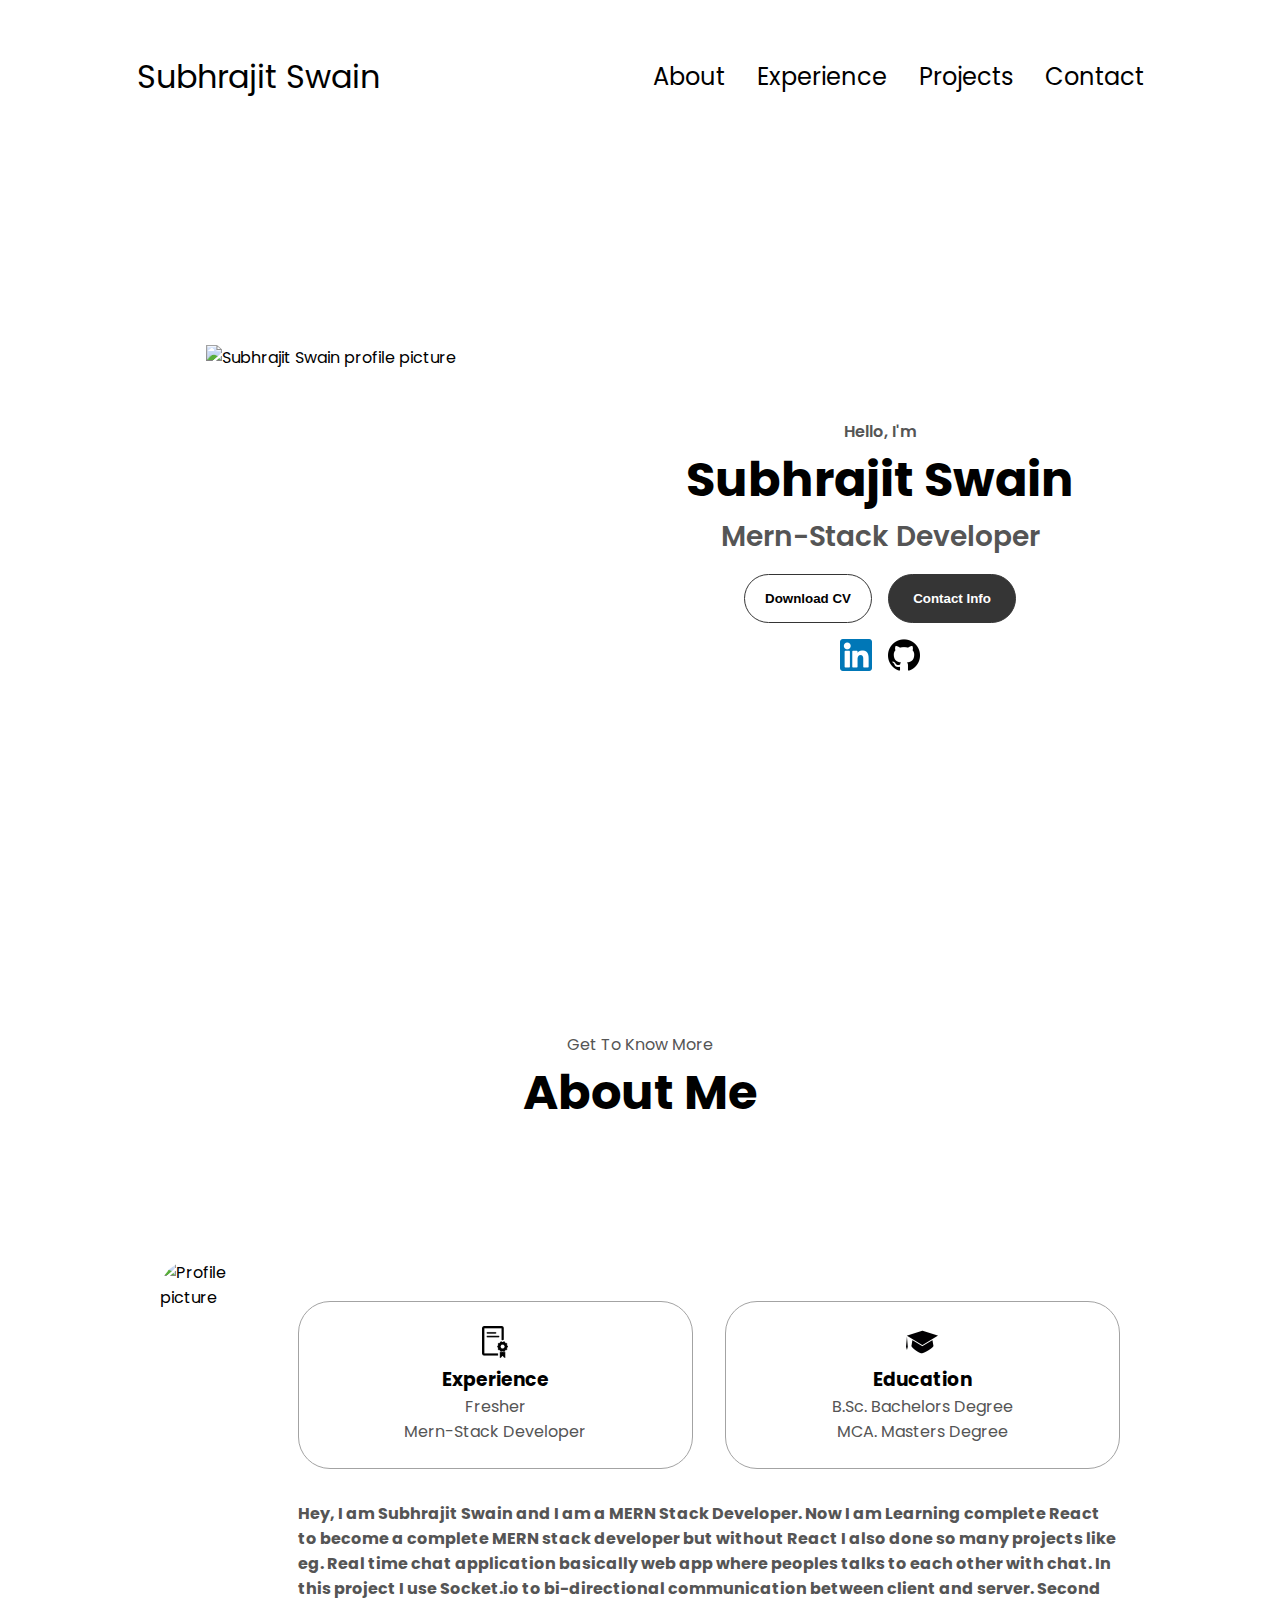
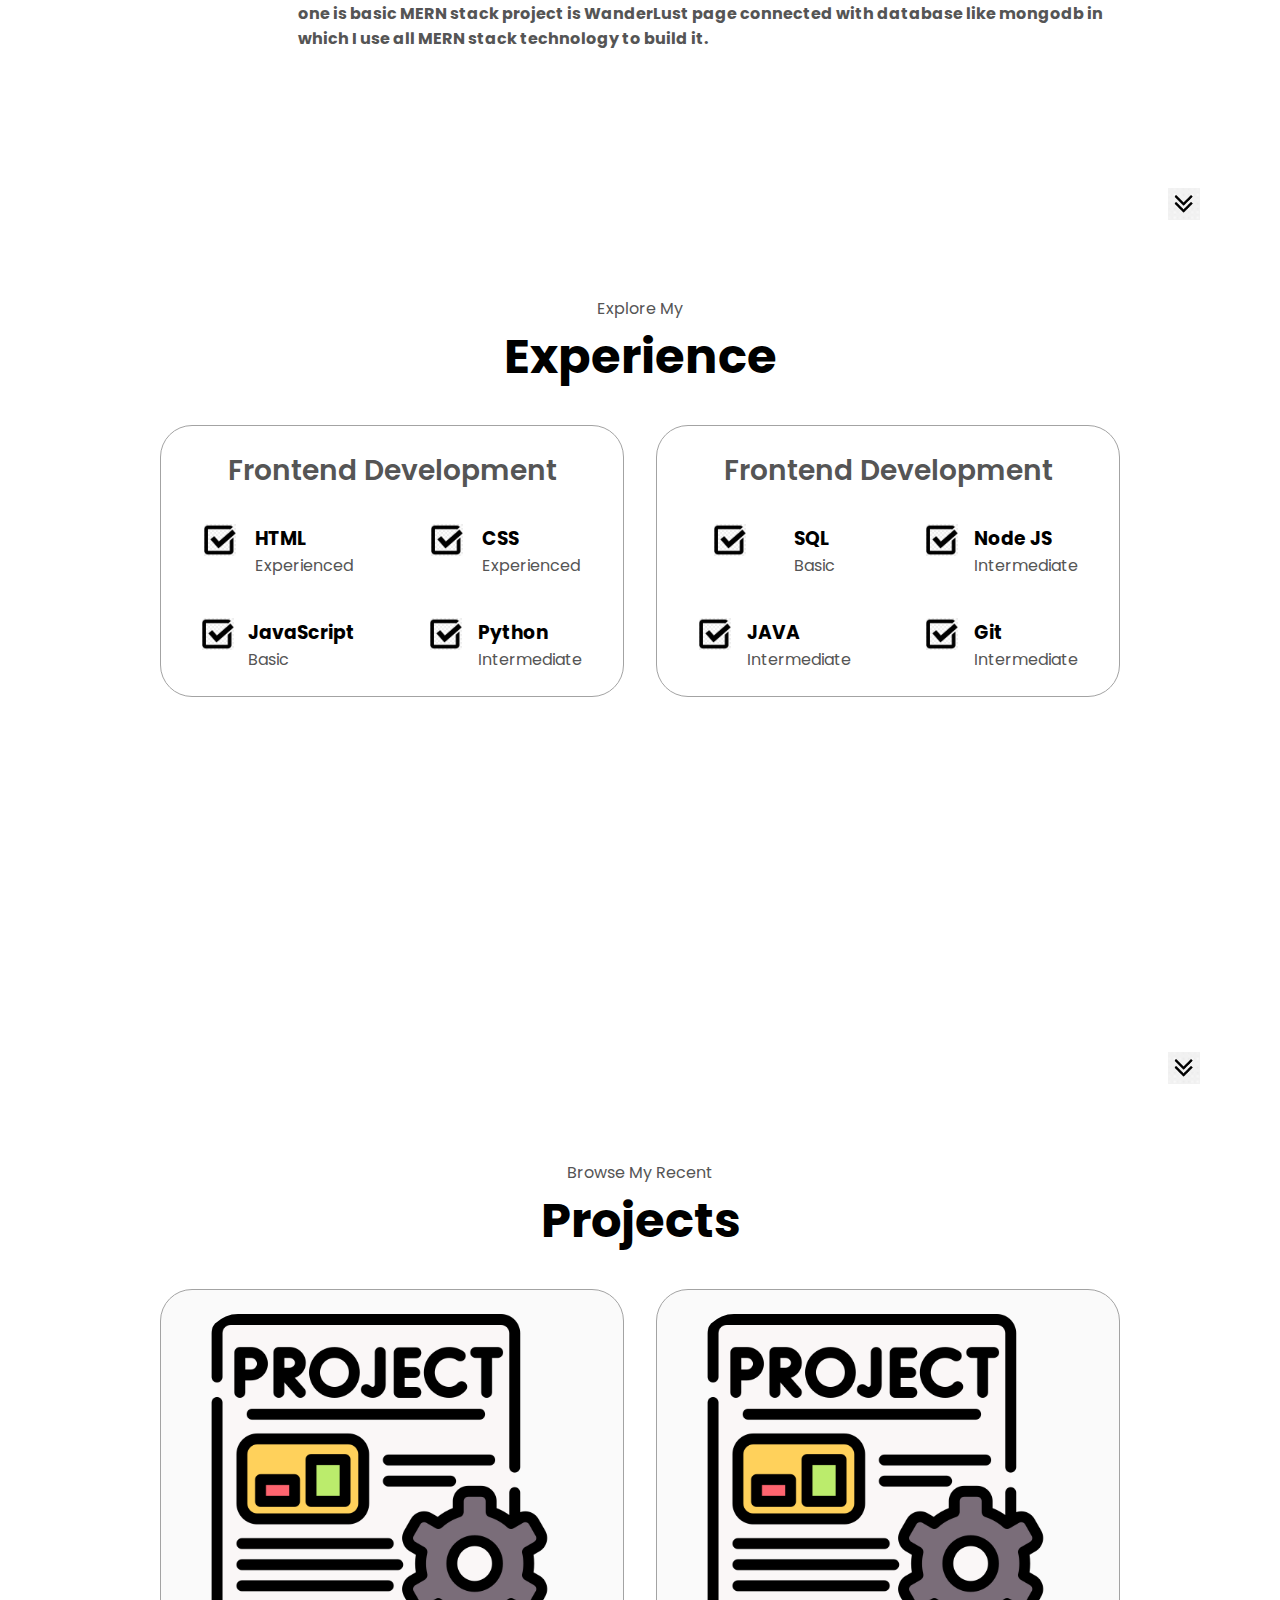
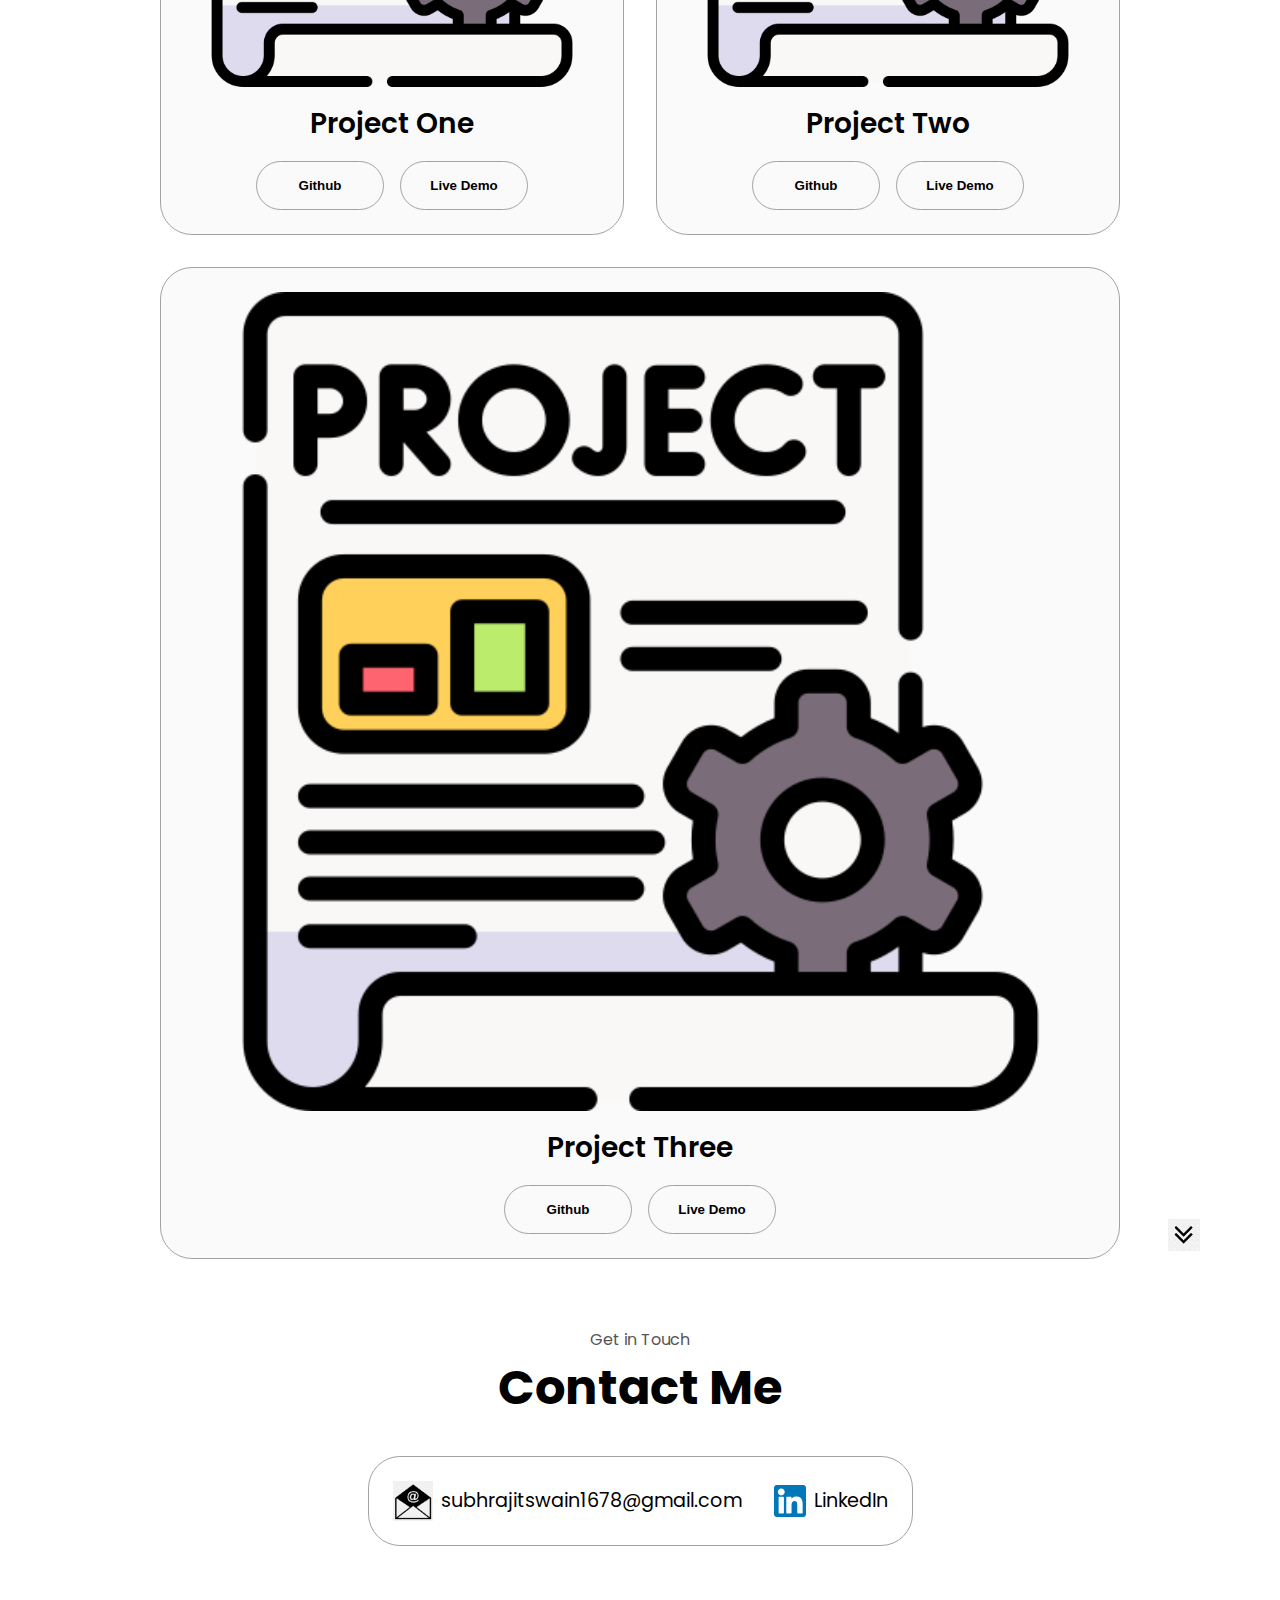
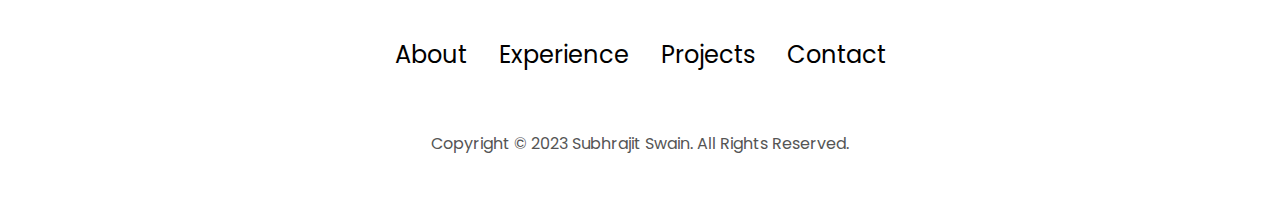
==== portfolio.html @ af64b674 "Add All Files" ====
<!DOCTYPE html>
<html lang="en">
  <head>
    <meta charset="UTF-8" />
    <meta http-equiv="X-UA-Compatible" content="IE=edge" />
    <meta name="viewport" content="width=device-width, initial-scale=1.0" />
    <title>My Portfolio</title>
    <link rel="stylesheet" href="portfolio.css" />
    <link rel="stylesheet" href="portfolio1.css" />
  </head>
  <body>
    <nav id="desktop-nav">
      <div class="logo">Subhrajit Swain</div>
      <div>
        <ul class="nav-links">
          <li><a href="#about">About</a></li>
          <li><a href="#experience">Experience</a></li>
          <li><a href="#projects">Projects</a></li>
          <li><a href="#contact">Contact</a></li>
        </ul>
      </div>
    </nav>
    <nav id="hamburger-nav">
      <div class="logo">Subhrajit Swain</div>
      <div class="hamburger-menu">
        <div class="hamburger-icon" onclick="toggleMenu()">
          <span></span>
          <span></span>
          <span></span>
        </div>
        <div class="menu-links">
          <li><a href="#about" onclick="toggleMenu()">About</a></li>
          <li><a href="#experience" onclick="toggleMenu()">Experience</a></li>
          <li><a href="#projects" onclick="toggleMenu()">Projects</a></li>
          <li><a href="#contact" onclick="toggleMenu()">Contact</a></li>
        </div>
      </div>
    </nav>
    <section id="profile">
      <div class="section__pic-container">
        <img src="assets/DSC_2797.JPG" alt="Subhrajit Swain profile picture" />
      </div>
      <div class="section__text">
        <p class="section__text__p1">Hello, I'm</p>
        <h1 class="title">Subhrajit Swain</h1>
        <p class="section__text__p2">Mern-Stack Developer</p>
        <div class="btn-container">
          <button
            class="btn btn-color-2"
            onclick="window.open('assets/SUBHRAJIT SWAIN RESUME.pdf')"
          >
            Download CV
          </button>
          <button class="btn btn-color-1" onclick="location.href='#contact'">
            Contact Info
          </button>
        </div>
        <div id="socials-container">
          <img
            src="assets/linkedin.png"
            alt="My LinkedIn profile"
            class="icon"
            onclick="location.href='https://www.linkedin.com/in/subhrajit-swain-798963218/'"
          />
          <img
            src="assets/github.png"
            alt="My Github profile"
            class="icon"
            onclick="location.href='https://github.com/Subhrajit-14'"
          />
        </div>
      </div>
    </section>
    <section id="about">
      <p class="section__text__p1">Get To Know More</p>
      <h1 class="title">About Me</h1>
      <div class="section-container">
        <div class="section__pic-container">
          <img
            src="assets/DSC_2840.JPG"
            alt="Profile picture"
            class="about-pic"
          />
        </div>
        <div class="about-details-container">
          <div class="about-containers">
            <div class="details-container">
              <img
                src="assets/experience.png"
                alt="Experience icon"
                class="icon"
              />
              <h3>Experience</h3>
              <p>Fresher <br />Mern-Stack Developer</p>
            </div>
            <div class="details-container">
              <img
                src="assets/education.png"
                alt="Education icon"
                class="icon"
              />
              <h3>Education</h3>
              <p>B.Sc. Bachelors Degree<br />MCA. Masters Degree</p>
            </div>
          </div>
          <div class="text-container">
            <p><b>
              Hey, I am Subhrajit Swain and I am a MERN Stack Developer. Now I am Learning complete React to become a complete
              MERN stack developer but without React I also done so many projects like eg. Real time chat application basically web app where peoples talks to each other with chat.
              In this project I use Socket.io to bi-directional communication between client and server.
              Second one is basic MERN stack project is WanderLust page connected with database like mongodb in which I use all MERN stack technology to build it.
            </b></p>
          </div>
        </div>
      </div>
      <img
        src="assets/arrow.png"
        alt="Arrow icon"
        class="icon arrow"
        onclick="location.href='#experience'"
      />
    </section>
    <section id="experience">
      <p class="section__text__p1">Explore My</p>
      <h1 class="title">Experience</h1>
      <div class="experience-details-container">
        <div class="about-containers">
          <div class="details-container">
            <h2 class="experience-sub-title">Frontend Development</h2>
            <div class="article-container">
              <article>
                <img
                  src="assets/checkmark.png"
                  alt="Experience icon"
                  class="icon"
                />
                <div>
                  <h3>HTML</h3>
                  <p>Experienced</p>
                </div>
              </article>
              <article>
                <img
                  src="assets/checkmark.png"
                  alt="Experience icon"
                  class="icon"
                />
                <div>
                  <h3>CSS</h3>
                  <p>Experienced</p>
                </div>
              </article>
              
              <article>
                <img
                  src="assets/checkmark.png"
                  alt="Experience icon"
                  class="icon"
                />
                <div>
                  <h3>JavaScript</h3>
                  <p>Basic</p>
                </div>
              </article>
              
              <article>
                <img
                  src="assets/checkmark.png"
                  alt="Experience icon"
                  class="icon"
                />
                <div>
                  <h3>Python</h3>
                  <p>Intermediate</p>
                </div>
              </article>
            </div>
          </div>
          <div class="details-container">
            <h2 class="experience-sub-title">Frontend Development</h2>
            <div class="article-container">
              <article>
                <img
                  src="assets/checkmark.png"
                  alt="Experience icon"
                  class="icon"
                />
                <div>
                  <h3>SQL</h3>
                  <p>Basic</p>
                </div>
              </article>
              <article>
                <img
                  src="assets/checkmark.png"
                  alt="Experience icon"
                  class="icon"
                />
                <div>
                  <h3>Node JS</h3>
                  <p>Intermediate</p>
                </div>
              </article>
              <article>
                <img
                  src="assets/checkmark.png"
                  alt="Experience icon"
                  class="icon"
                />
                <div>
                  <h3>JAVA</h3>
                  <p>Intermediate</p>
                </div>
              </article>
              <article>
                <img
                  src="assets/checkmark.png"
                  alt="Experience icon"
                  class="icon"
                />
                <div>
                  <h3>Git</h3>
                  <p>Intermediate</p>
                </div>
              </article>
            </div>
          </div>
        </div>
      </div>
      <img
        src="assets/arrow.png"
        alt="Arrow icon"
        class="icon arrow"
        onclick="location.href='#projects'"
      />
    </section>
    <section id="projects">
      <p class="section__text__p1">Browse My Recent</p>
      <h1 class="title">Projects</h1>
      <div class="experience-details-container">
        <div class="about-containers">
          <div class="details-container color-container">
            <div class="article-container">
              <img
                src="assets/project-1.png"
                alt="Project 1"
                class="project-img"
              />
            </div>
            <h2 class="experience-sub-title project-title">Project One</h2>
            <div class="btn-container">
              <button
                class="btn btn-color-2 project-btn"
                onclick="location.href='https://github.com/Subhrajit-14/Password_Generator'"
              >
                Github
              </button>
              <button
                class="btn btn-color-2 project-btn"
                onclick="location.href='https://github.com/Subhrajit-14/Password_Generator'"
              >
                Live Demo
              </button>
            </div>
          </div>
          <div class="details-container color-container">
            <div class="article-container">
              <img
                src="assets/project-1.png"
                alt="Project 2"
                class="project-img"
              />
            </div>
            <h2 class="experience-sub-title project-title">Project Two</h2>
            <div class="btn-container">
              <button
                class="btn btn-color-2 project-btn"
                onclick="location.href='https://github.com/Subhrajit-14/Simon_Says'"
              >
                Github
              </button>
              <button
                class="btn btn-color-2 project-btn"
                onclick="location.href='https://github.com/Subhrajit-14/Simon_Says'"
              >
                Live Demo
              </button>
            </div>
          </div>
          <div class="details-container color-container">
            <div class="article-container">
              <img
                src="assets/project-1.png"
                alt="Project 3"
                class="project-img"
              />
            </div>
            <h2 class="experience-sub-title project-title">Project Three</h2>
            <div class="btn-container">
              <button
                class="btn btn-color-2 project-btn"
                onclick="location.href='https://github.com/Subhrajit-14/Weather_App'"
              >
                Github
              </button>
              <button
                class="btn btn-color-2 project-btn"
                onclick="location.href='https://github.com/Subhrajit-14/Weather_App'"
              >
                Live Demo
              </button>
            </div>
          </div>
        </div>
      </div>
      <img
        src="assets/arrow.png"
        alt="Arrow icon"
        class="icon arrow"
        onclick="location.href='#contact'"
      />
    </section>
    <section id="contact">
      <p class="section__text__p1">Get in Touch</p>
      <h1 class="title">Contact Me</h1>
      <div class="contact-info-upper-container">
        <div class="contact-info-container">
          <img
            src="assets/email.png"
            alt="Email icon"
            class="icon contact-icon email-icon"
          />
          <p><a href="mailto:examplemail@gmail.com">subhrajitswain1678@gmail.com</a></p>
        </div>
        <div class="contact-info-container">
          <img
            src="assets/linkedin.png"
            alt="LinkedIn icon"
            class="icon contact-icon"
          />
          <p><a href="https://www.linkedin.com/in/subhrajit-swain-798963218/">LinkedIn</a></p>
        </div>
      </div>
    </section>
    <footer>
      <nav>
        <div class="nav-links-container">
          <ul class="nav-links">
            <li><a href="#about">About</a></li>
            <li><a href="#experience">Experience</a></li>
            <li><a href="#projects">Projects</a></li>
            <li><a href="#contact">Contact</a></li>
          </ul>
        </div>
      </nav>
      <p>Copyright &#169; 2023 Subhrajit Swain. All Rights Reserved.</p>
    </footer>
    <script src="portfolio.js"></script>
  </body>
</html>
---- portfolio.css ----
/* GENERAL */

@import url("https://fonts.googleapis.com/css2?family=Poppins:wght@300;400;500;600&display=swap");

* {
  margin: 0;
  padding: 0;
}

body {
  font-family: "Poppins", sans-serif;
}

html {
  scroll-behavior: smooth;
}

p {
  color: rgb(85, 85, 85);
}

/* TRANSITION */

a,
.btn {
  transition: all 300ms ease;
}

/* DESKTOP NAV */

nav,
.nav-links {
  display: flex;
}

nav {
  justify-content: space-around;
  align-items: center;
  height: 17vh;
}

.nav-links {
  gap: 2rem;
  list-style: none;
  font-size: 1.5rem;
}

a {
  color: black;
  text-decoration: none;
  text-decoration-color: white;
}

a:hover {
  color: grey;
  text-decoration: underline;
  text-underline-offset: 1rem;
  text-decoration-color: rgb(181, 181, 181);
}

.logo {
  font-size: 2rem;
}

.logo:hover {
  cursor: default;
}

/* HAMBURGER MENU */

#hamburger-nav {
  display: none;
}

.hamburger-menu {
  position: relative;
  display: inline-block;
}

.hamburger-icon {
  display: flex;
  flex-direction: column;
  justify-content: space-between;
  height: 24px;
  width: 30px;
  cursor: pointer;
}

.hamburger-icon span {
  width: 100%;
  height: 2px;
  background-color: black;
  transition: all 0.3 ease-in-out;
}

.menu-links {
  position: absolute;
  top: 100%;
  right: 0;
  background-color: white;
  width: fit-content;
  max-height: 0;
  overflow: hidden;
  transition: all 0.3 ease-in-out;
}

.menu-links a {
  display: block;
  padding: 10px;
  text-align: center;
  font-size: 1.5rem;
  color: black;
  text-decoration: none;
  transition: all 0.3 ease-in-out;
}

.menu-links li {
  list-style: none;
}

.menu-links.open {
  max-height: 300px;
}

.hamburger-icon.open span:first-child {
  transform: rotate(45deg) translate(10px, 5px);
}

.hamburger-icon.open span:nth-child(2) {
  opacity: 0;
}

.hamburger-icon.open span:last-child {
  transform: rotate(-45deg) translate(10px, -5px);
}

.hamburger-icon span:first-child {
  transform: none;
}

.hamburger-icon span:first-child {
  opacity: 1;
}

.hamburger-icon span:first-child {
  transform: none;
}

/* SECTIONS */

section {
  padding-top: 4vh;
  height: 96vh;
  margin: 0 10rem;
  box-sizing: border-box;
  min-height: fit-content;
}

.section-container {
  display: flex;
}

/* PROFILE SECTION */

#profile {
  display: flex;
  justify-content: center;
  gap: 5rem;
  height: 80vh;
}

.section__pic-container {
  display: flex;
  height: 100px;
  width: 100px;
  margin: auto 0;
}

.section__text {
  align-self: center;
  text-align: center;
}

.section__text p {
  font-weight: 600;
}

.section__text__p1 {
  text-align: center;
}

.section__text__p2 {
  font-size: 1.75rem;
  margin-bottom: 1rem;
}

.title {
  font-size: 3rem;
  text-align: center;
}

#socials-container {
  display: flex;
  justify-content: center;
  margin-top: 1rem;
  gap: 1rem;
}

/* ICONS */

.icon {
  cursor: pointer;
  height: 2rem;
}

/* BUTTONS */

.btn-container {
  display: flex;
  justify-content: center;
  gap: 1rem;
}

.btn {
  font-weight: 600;
  transition: all 300ms ease;
  padding: 1rem;
  width: 8rem;
  border-radius: 2rem;
}

.btn-color-1,
.btn-color-2 {
  border: rgb(53, 53, 53) 0.1rem solid;
}

.btn-color-1:hover,
.btn-color-2:hover {
  cursor: pointer;
}

.btn-color-1,
.btn-color-2:hover {
  background: rgb(53, 53, 53);
  color: white;
}

.btn-color-1:hover {
  background: rgb(0, 0, 0);
}

.btn-color-2 {
  background: none;
}

.btn-color-2:hover {
  border: rgb(255, 255, 255) 0.1rem solid;
}

.btn-container {
  gap: 1rem;
}

/* ABOUT SECTION */

#about {
  position: relative;
}

.about-containers {
  gap: 2rem;
  margin-bottom: 2rem;
  margin-top: 2rem;
}

.about-details-container {
  justify-content: center;
  flex-direction: column;
}

.about-containers,
.about-details-container {
  display: flex;
}

.about-pic {
  border-radius: 2rem;
}

.arrow {
  position: absolute;
  right: -5rem;
  bottom: 2.5rem;
}

.details-container {
  padding: 1.5rem;
  flex: 1;
  background: white;
  border-radius: 2rem;
  border: rgb(53, 53, 53) 0.1rem solid;
  border-color: rgb(163, 163, 163);
  text-align: center;
}

.section-container {
  gap: 4rem;
  height: 80%;
}

.section__pic-container {
  height: 400px;
  width: 400px;
  margin: auto 0;
}

/* EXPERIENCE SECTION */

#experience {
  position: relative;
}

.experience-sub-title {
  color: rgb(85, 85, 85);
  font-weight: 600;
  font-size: 1.75rem;
  margin-bottom: 2rem;
}

.experience-details-container {
  display: flex;
  justify-content: center;
  flex-direction: column;
}

.article-container {
  display: flex;
  text-align: initial;
  flex-wrap: wrap;
  flex-direction: row;
  gap: 2.5rem;
  justify-content: space-around;
}

article {
  display: flex;
  width: 10rem;
  justify-content: space-around;
  gap: 0.5rem;
}

article .icon {
  cursor: default;
}

/* PROJECTS SECTION */

#projects {
  position: relative;
}

.color-container {
  border-color: rgb(163, 163, 163);
  background: rgb(250, 250, 250);
}

.project-img {
  border-radius: 2rem;
  width: 90%;
  height: 90%;
}

.project-title {
  margin: 1rem;
  color: black;
}

.project-btn {
  color: black;
  border-color: rgb(163, 163, 163);
}

/* CONTACT */

#contact {
  display: flex;
  justify-content: center;
  flex-direction: column;
  height: 70vh;
}

.contact-info-upper-container {
  display: flex;
  justify-content: center;
  border-radius: 2rem;
  border: rgb(53, 53, 53) 0.1rem solid;
  border-color: rgb(163, 163, 163);
  background: (250, 250, 250);
  margin: 2rem auto;
  padding: 0.5rem;
}

.contact-info-container {
  display: flex;
  align-items: center;
  justify-content: center;
  gap: 0.5rem;
  margin: 1rem;
}

.contact-info-container p {
  font-size: larger;
}

.contact-icon {
  cursor: default;
}

.email-icon {
  height: 2.5rem;
}

/* FOOTER SECTION */

footer {
  height: 26vh;
  margin: 0 1rem;
}

footer p {
  text-align: center;
}
---- portfolio1.css ----
@media screen and (max-width: 1400px) {
    #profile {
      height: 83vh;
      margin-bottom: 6rem;
    }
    .about-containers {
      flex-wrap: wrap;
    }
    #contact,
    #projects {
      height: fit-content;
    }
  }
  
  @media screen and (max-width: 1200px) {
    #desktop-nav {
      display: none;
    }
    #hamburger-nav {
      display: flex;
    }
    #experience,
    .experience-details-container {
      margin-top: 2rem;
    }
    #profile,
    .section-container {
      display: block;
    }
    .arrow {
      display: none;
    }
    section,
    .section-container {
      height: fit-content;
    }
    section {
      margin: 0 5%;
    }
    .section__pic-container {
      width: 200px;
      height: 100px;
      margin: 0 auto 1rem;
      padding-left: 10%;
    }
    .about-containers {
      margin-top: 0;
    }
  }
  
  @media screen and (max-width: 600px) {
    #contact,
    footer {
      height: 40vh;
    }
    #profile {
      height: 83vh;
      margin-bottom: 0;
    }
    article {
      font-size: 1rem;
    }
    footer nav {
      height: fit-content;
      margin-bottom: 2rem;
    }
    .about-containers,
    .contact-info-upper-container,
    .btn-container {
      flex-wrap: wrap;
    }
    .contact-info-container {
      margin: 0;
    }
    .contact-info-container p,
    .nav-links li a {
      font-size: 1rem;
    }
    .experience-sub-title {
      font-size: 1.25rem;
    }
    .logo {
      font-size: 1.5rem;
    }
    .nav-links {
      flex-direction: column;
      gap: 0.5rem;
      text-align: center;
    }
    .section__pic-container {
      width: auto;
      height: 46vw;
      justify-content: center;
    }
    .section__text__p2 {
      font-size: 1.25rem;
    }
    .title {
      font-size: 2rem;
    }
    .text-container {
      text-align: justify;
    }
  }
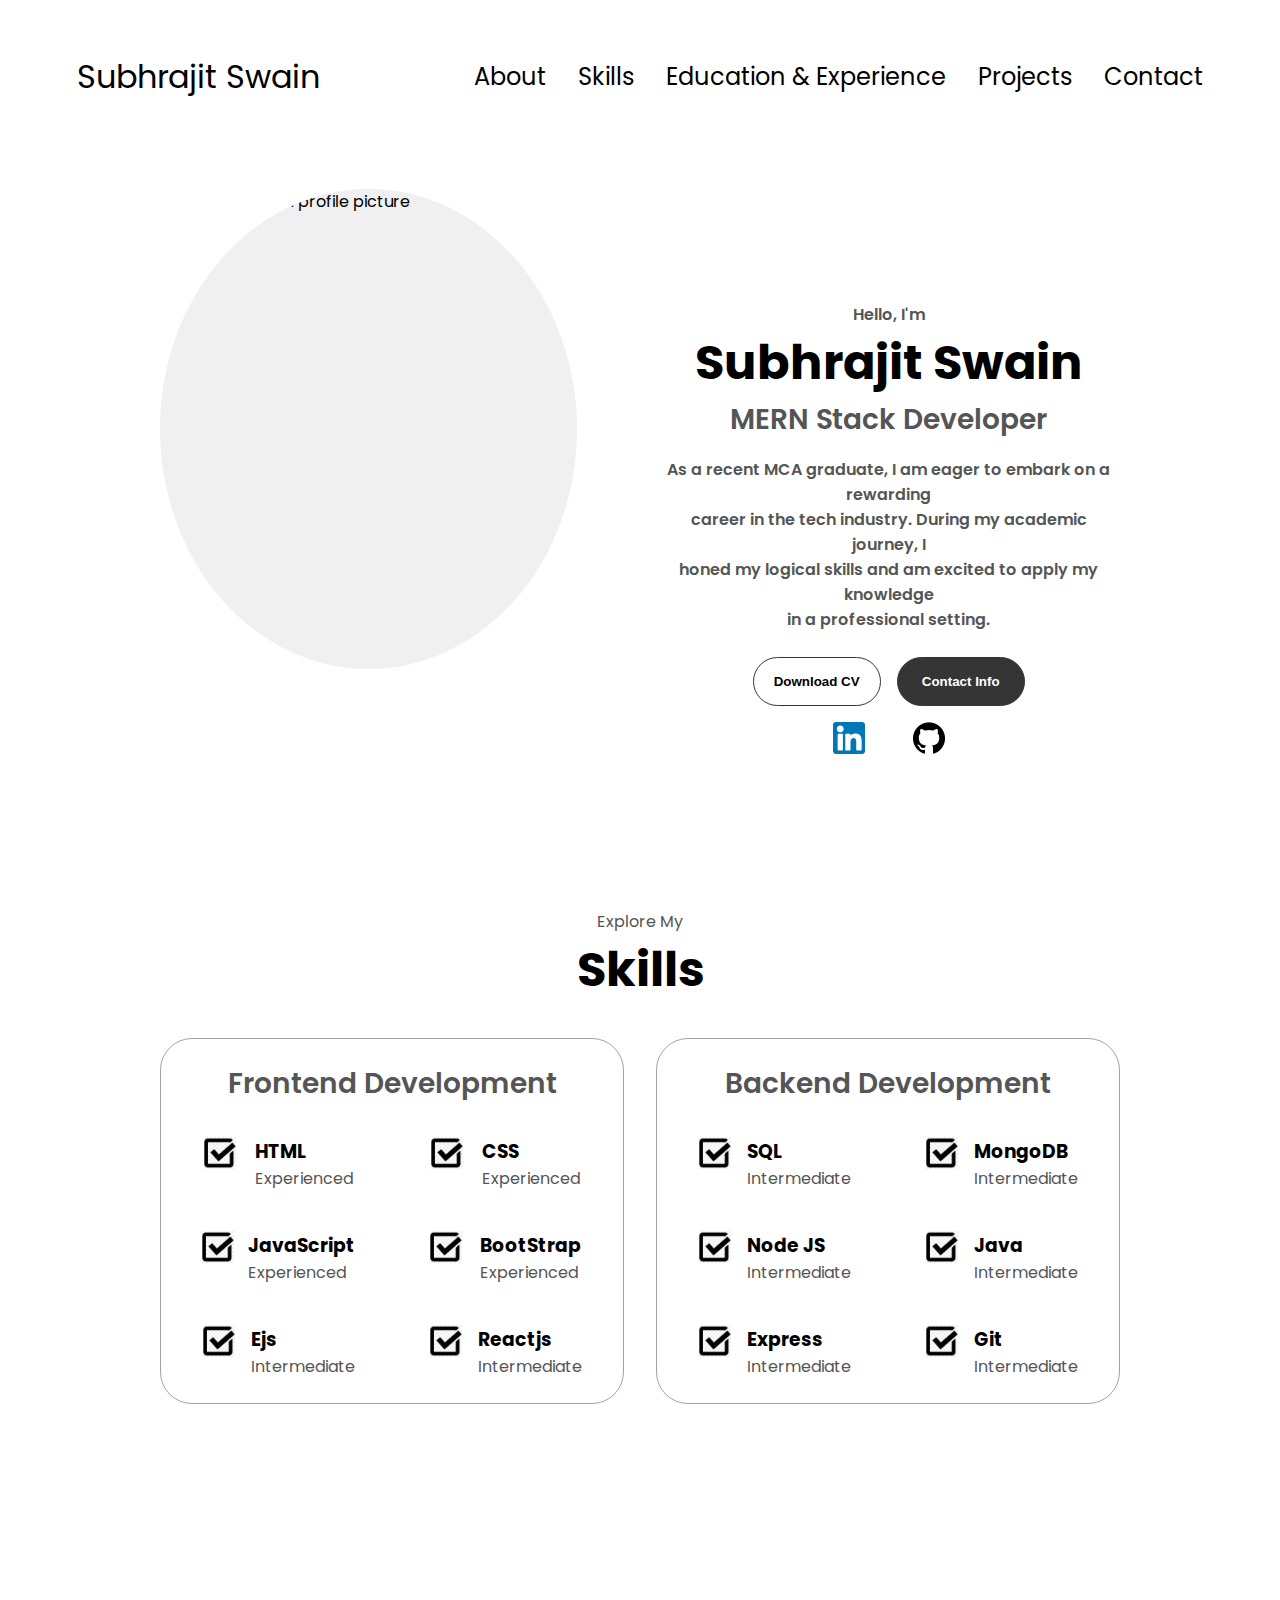
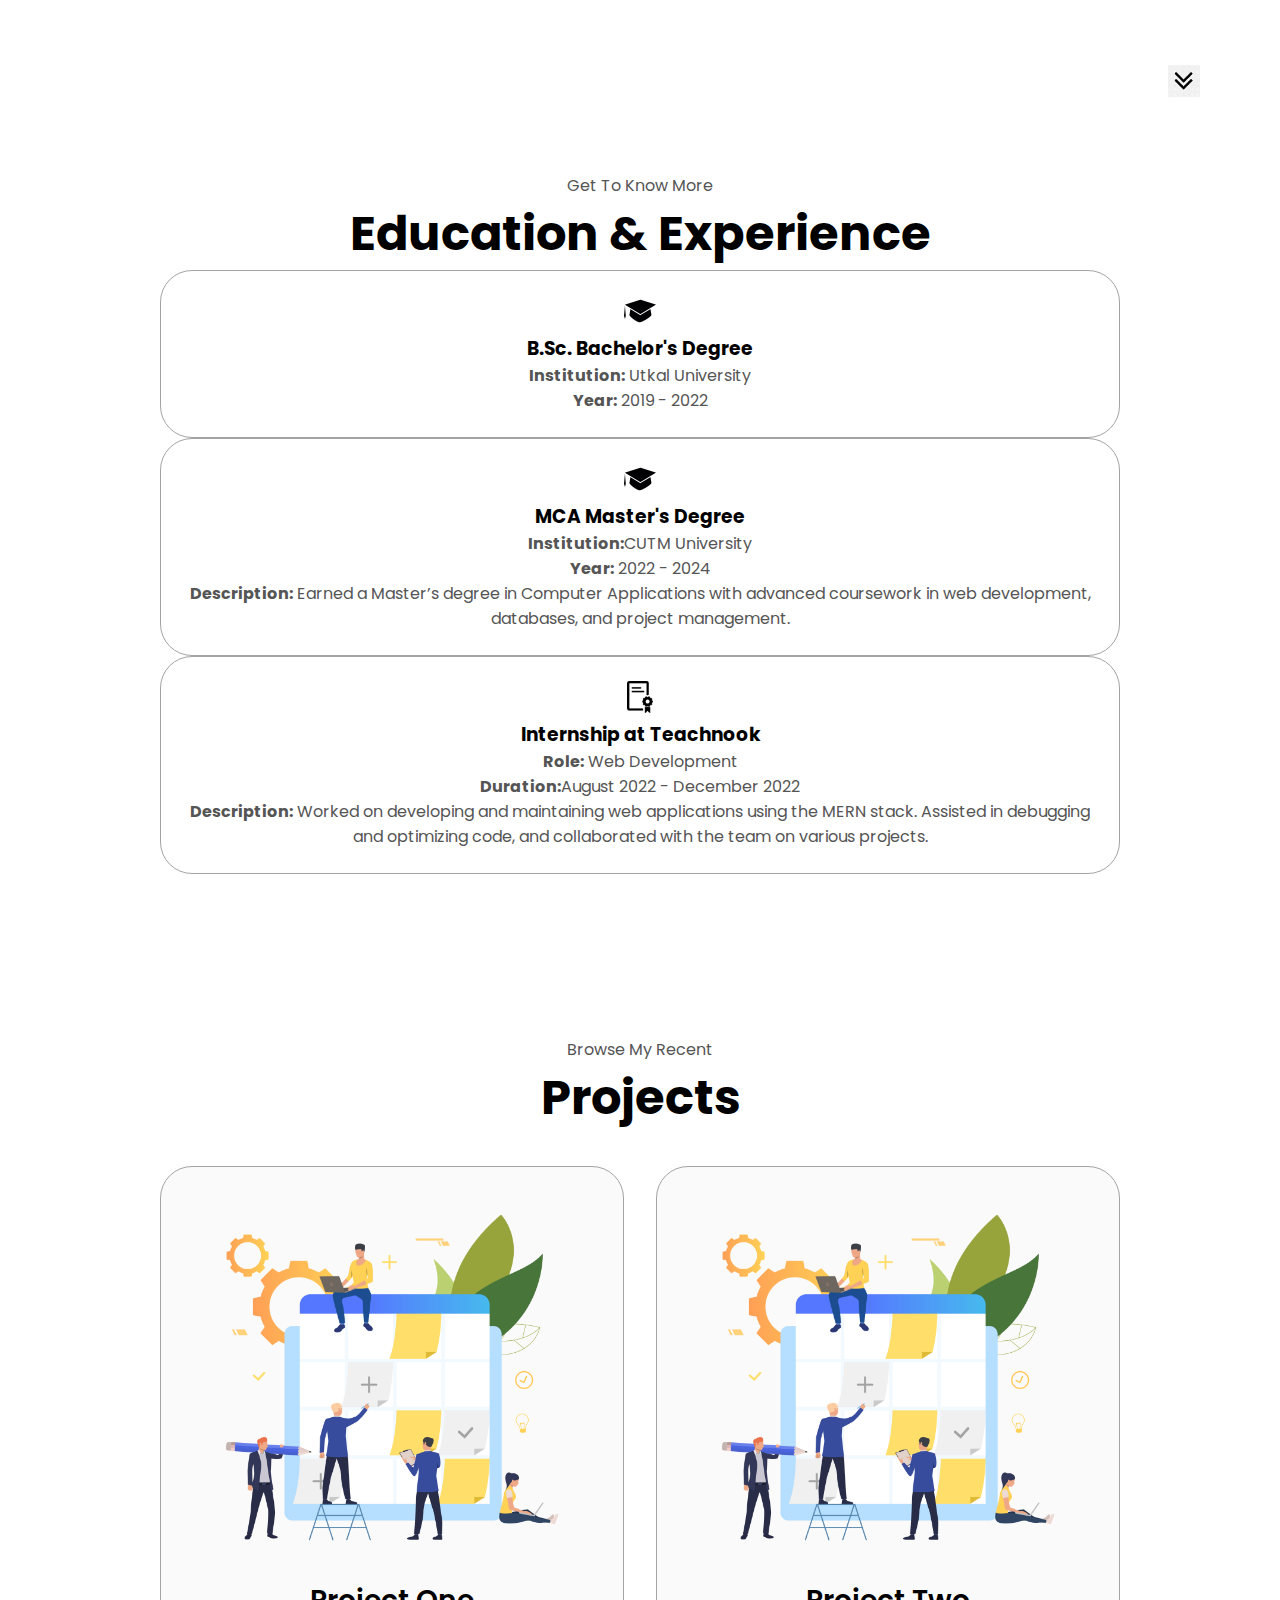
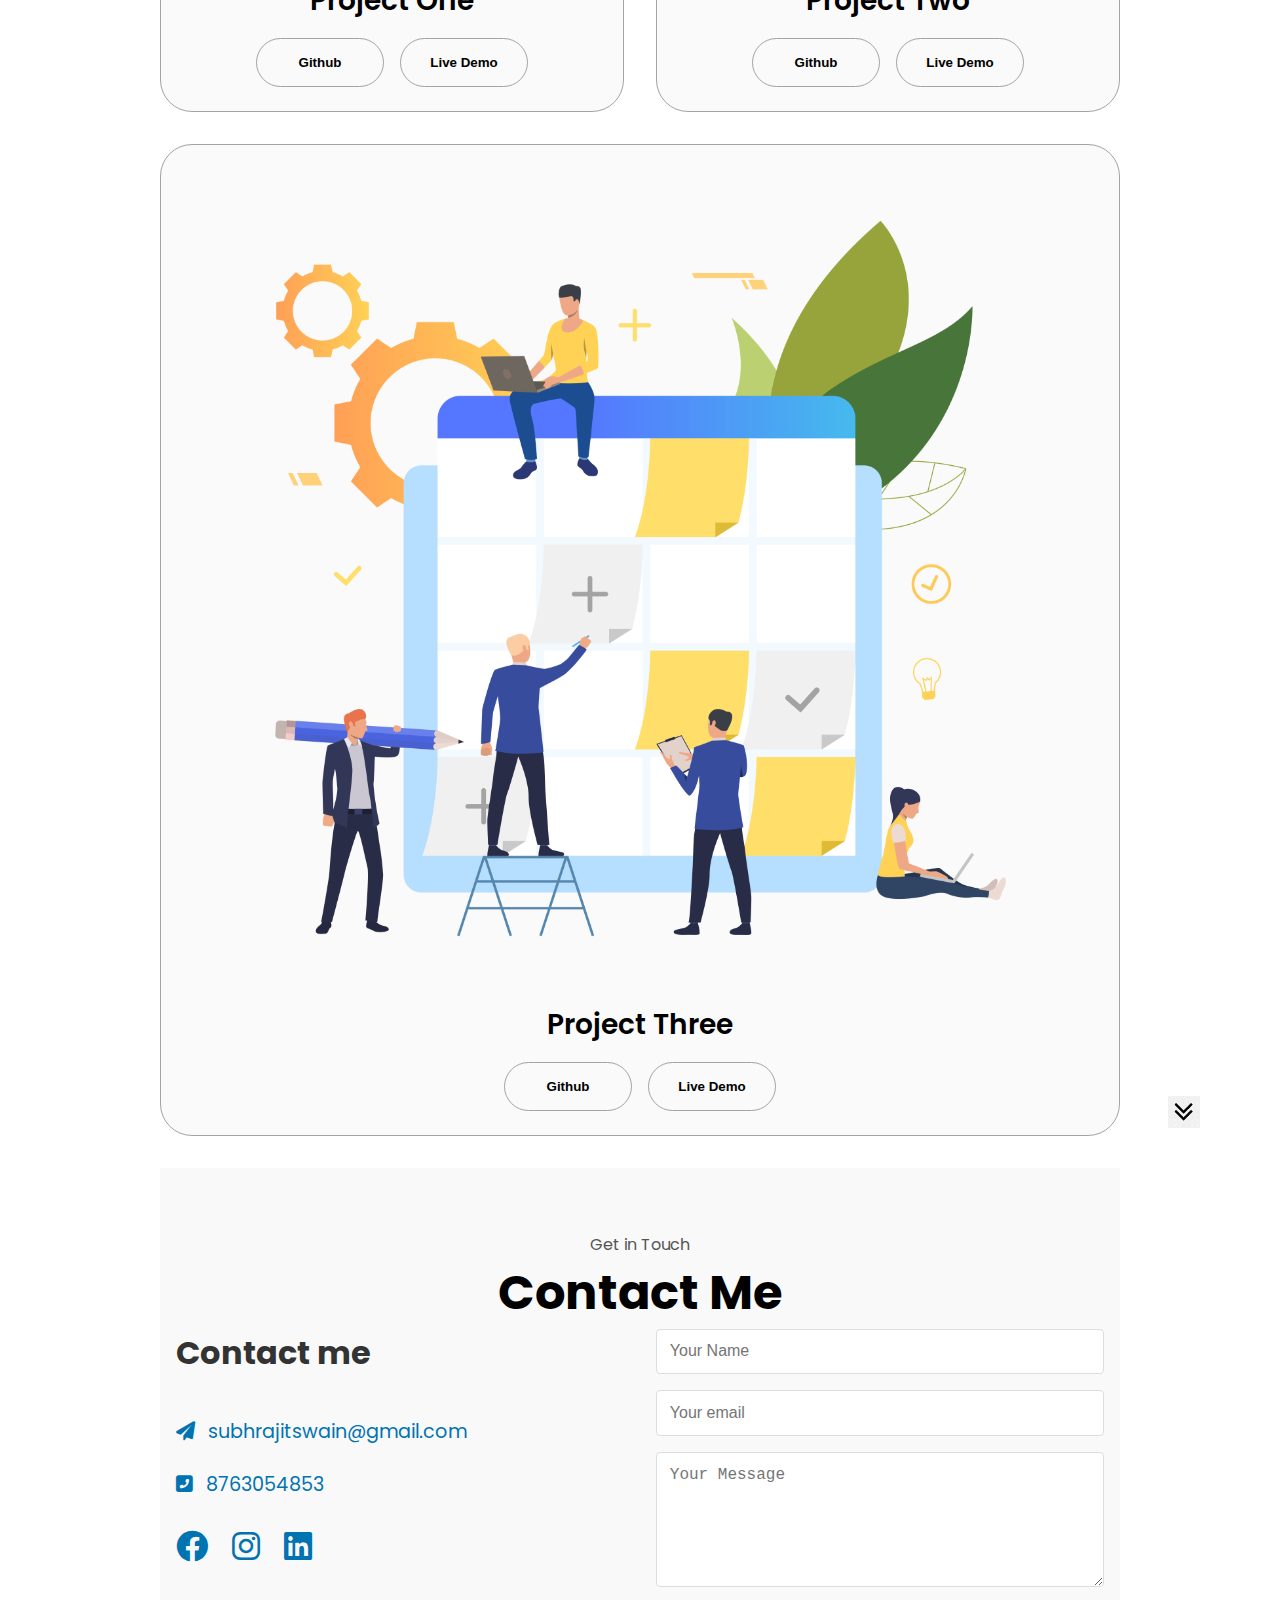
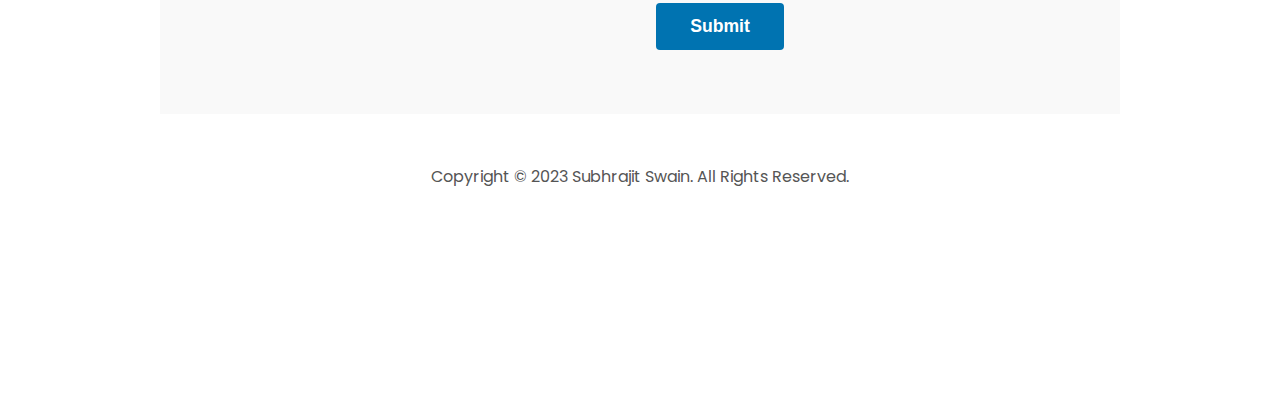
==== commit d4a29471: "Initial" ====
--- a/portfolio.html
+++ b/portfolio.html
@@ -1,361 +1,297 @@
-
 <!DOCTYPE html>
 <html lang="en">
-  <head>
-    <meta charset="UTF-8" />
-    <meta http-equiv="X-UA-Compatible" content="IE=edge" />
-    <meta name="viewport" content="width=device-width, initial-scale=1.0" />
+<head>
+    <meta charset="UTF-8">
+    <meta http-equiv="X-UA-Compatible" content="IE=edge">
+    <meta name="viewport" content="width=device-width, initial-scale=1.0">
     <title>My Portfolio</title>
-    <link rel="stylesheet" href="portfolio.css" />
-    <link rel="stylesheet" href="portfolio1.css" />
-  </head>
-  <body>
+    <link rel="stylesheet" href="portfolio.css">
+    <link rel="stylesheet" href="portfolio1.css">
+    <link rel="stylesheet" href="https://cdnjs.cloudflare.com/ajax/libs/font-awesome/6.0.0-beta3/css/all.min.css">
+</head>
+<body>
+    <!-- Desktop Navigation -->
     <nav id="desktop-nav">
-      <div class="logo">Subhrajit Swain</div>
-      <div>
+        <div class="logo">Subhrajit Swain</div>
         <ul class="nav-links">
-          <li><a href="#about">About</a></li>
-          <li><a href="#experience">Experience</a></li>
-          <li><a href="#projects">Projects</a></li>
-          <li><a href="#contact">Contact</a></li>
+            <li><a href="#about">About</a></li>
+            <li><a href="#experience">Skills</a></li>
+            <li><a href="#education">Education & Experience</a></li>
+            <li><a href="#projects">Projects</a></li>
+            <li><a href="#contact">Contact</a></li>
         </ul>
-      </div>
     </nav>
+
+    <!-- Hamburger Navigation -->
     <nav id="hamburger-nav">
-      <div class="logo">Subhrajit Swain</div>
-      <div class="hamburger-menu">
-        <div class="hamburger-icon" onclick="toggleMenu()">
-          <span></span>
-          <span></span>
-          <span></span>
-        </div>
-        <div class="menu-links">
-          <li><a href="#about" onclick="toggleMenu()">About</a></li>
-          <li><a href="#experience" onclick="toggleMenu()">Experience</a></li>
-          <li><a href="#projects" onclick="toggleMenu()">Projects</a></li>
-          <li><a href="#contact" onclick="toggleMenu()">Contact</a></li>
-        </div>
-      </div>
+        <div class="logo">Subhrajit Swain</div>
+        <div class="hamburger-menu">
+            <div class="hamburger-icon" onclick="toggleMenu()">
+                <span></span>
+                <span></span>
+                <span></span>
+            </div>
+            <ul class="menu-links">
+                <li><a href="#about" onclick="toggleMenu()">About</a></li>
+                <li><a href="#experience" onclick="toggleMenu()">Skills</a></li>
+                <li><a href="#education" onclick="toggleMenu()">Education & Experience</a></li>
+                <li><a href="#projects" onclick="toggleMenu()">Projects</a></li>
+                <li><a href="#contact" onclick="toggleMenu()">Contact</a></li>
+            </ul>
+        </div>
     </nav>
-    <section id="profile">
-      <div class="section__pic-container">
-        <img src="assets/DSC_2797.JPG" alt="Subhrajit Swain profile picture" />
-      </div>
-      <div class="section__text">
-        <p class="section__text__p1">Hello, I'm</p>
-        <h1 class="title">Subhrajit Swain</h1>
-        <p class="section__text__p2">Mern-Stack Developer</p>
-        <div class="btn-container">
-          <button
-            class="btn btn-color-2"
-            onclick="window.open('assets/SUBHRAJIT SWAIN RESUME.pdf')"
-          >
-            Download CV
-          </button>
-          <button class="btn btn-color-1" onclick="location.href='#contact'">
-            Contact Info
-          </button>
-        </div>
-        <div id="socials-container">
-          <img
-            src="assets/linkedin.png"
-            alt="My LinkedIn profile"
-            class="icon"
-            onclick="location.href='https://www.linkedin.com/in/subhrajit-swain-798963218/'"
-          />
-          <img
-            src="assets/github.png"
-            alt="My Github profile"
-            class="icon"
-            onclick="location.href='https://github.com/Subhrajit-14'"
-          />
-        </div>
-      </div>
+
+    <!-- Profile Section -->
+    <section id="about">
+        <div class="section_pic-container">
+            <img src="assets/profile.png" alt="Subhrajit Swain profile picture">
+        </div>
+        <div class="section__text">
+            <p class="section__text__p1">Hello, I'm</p>
+            <h1 class="title">Subhrajit Swain</h1>
+            <p class="section__text__p2">MERN Stack Developer</p>
+            <p>
+                As a recent MCA graduate, I am eager to embark on a rewarding<br/>
+                career in the tech industry. During my academic journey, I <br/>
+                honed my logical skills and am excited to apply my knowledge<br/> 
+                in a professional setting.
+            <br/><br/>
+            <div class="btn-container">
+                <button class="btn btn-color-2" onclick="window.open('assets/SUBHRAJIT SWAIN RESUME.pdf')">Download CV</button>
+                <button class="btn btn-color-1" onclick="location.href='#contact'">Contact Info</button>
+            </div>
+            <div id="socials-container">
+                <a href="https://www.linkedin.com/in/subhrajit-swain-798963218/">
+                    <img src="assets/linkedin.png" alt="LinkedIn profile" class="icon">
+                </a>
+                <a href="https://github.com/Subhrajit-14">
+                    <img src="assets/github.png" alt="Github profile" class="icon">
+                </a>
+            </div>
+        </div>
     </section>
-    <section id="about">
-      <p class="section__text__p1">Get To Know More</p>
-      <h1 class="title">About Me</h1>
-      <div class="section-container">
-        <div class="section__pic-container">
-          <img
-            src="assets/DSC_2840.JPG"
-            alt="Profile picture"
-            class="about-pic"
-          />
-        </div>
-        <div class="about-details-container">
-          <div class="about-containers">
-            <div class="details-container">
-              <img
-                src="assets/experience.png"
-                alt="Experience icon"
-                class="icon"
-              />
-              <h3>Experience</h3>
-              <p>Fresher <br />Mern-Stack Developer</p>
-            </div>
-            <div class="details-container">
-              <img
-                src="assets/education.png"
-                alt="Education icon"
-                class="icon"
-              />
-              <h3>Education</h3>
-              <p>B.Sc. Bachelors Degree<br />MCA. Masters Degree</p>
-            </div>
-          </div>
-          <div class="text-container">
-            <p><b>
-              Hey, I am Subhrajit Swain and I am a MERN Stack Developer. Now I am Learning complete React to become a complete
-              MERN stack developer but without React I also done so many projects like eg. Real time chat application basically web app where peoples talks to each other with chat.
-              In this project I use Socket.io to bi-directional communication between client and server.
-              Second one is basic MERN stack project is WanderLust page connected with database like mongodb in which I use all MERN stack technology to build it.
-            </b></p>
-          </div>
-        </div>
-      </div>
-      <img
-        src="assets/arrow.png"
-        alt="Arrow icon"
-        class="icon arrow"
-        onclick="location.href='#experience'"
-      />
-    </section>
+
+
+    <!-- Skills Section -->
     <section id="experience">
       <p class="section__text__p1">Explore My</p>
-      <h1 class="title">Experience</h1>
+      <h1 class="title">Skills</h1>
       <div class="experience-details-container">
-        <div class="about-containers">
-          <div class="details-container">
-            <h2 class="experience-sub-title">Frontend Development</h2>
-            <div class="article-container">
-              <article>
-                <img
-                  src="assets/checkmark.png"
-                  alt="Experience icon"
-                  class="icon"
-                />
-                <div>
-                  <h3>HTML</h3>
-                  <p>Experienced</p>
-                </div>
-              </article>
-              <article>
-                <img
-                  src="assets/checkmark.png"
-                  alt="Experience icon"
-                  class="icon"
-                />
-                <div>
-                  <h3>CSS</h3>
-                  <p>Experienced</p>
-                </div>
-              </article>
-              
-              <article>
-                <img
-                  src="assets/checkmark.png"
-                  alt="Experience icon"
-                  class="icon"
-                />
-                <div>
-                  <h3>JavaScript</h3>
-                  <p>Basic</p>
-                </div>
-              </article>
-              
-              <article>
-                <img
-                  src="assets/checkmark.png"
-                  alt="Experience icon"
-                  class="icon"
-                />
-                <div>
-                  <h3>Python</h3>
-                  <p>Intermediate</p>
-                </div>
-              </article>
-            </div>
+          <div class="about-containers">
+              <div class="details-container">
+                  <h2 class="experience-sub-title">Frontend Development</h2>
+                  <div class="article-container">
+                      <article>
+                          <img src="assets/checkmark.png" alt="Checkmark" class="icon">
+                          <div>
+                              <h3>HTML</h3>
+                              <p>Experienced</p>
+                          </div>
+                      </article>
+                      <article>
+                          <img src="assets/checkmark.png" alt="Checkmark" class="icon">
+                          <div>
+                              <h3>CSS</h3>
+                              <p>Experienced</p>
+                          </div>
+                      </article>
+                      <article>
+                          <img src="assets/checkmark.png" alt="Checkmark" class="icon">
+                          <div>
+                              <h3>JavaScript</h3>
+                              <p>Experienced</p>
+                          </div>
+                      </article>
+                      <article>
+                        <img src="assets/checkmark.png" alt="Checkmark" class="icon">
+                        <div>
+                            <h3>BootStrap</h3>
+                            <p>Experienced</p>
+                        </div>
+                    </article>
+                    <article>
+                      <img src="assets/checkmark.png" alt="Checkmark" class="icon">
+                      <div>
+                          <h3>Ejs</h3>
+                          <p>Intermediate</p>
+                      </div>
+                  </article>
+                      <article>
+                          <img src="assets/checkmark.png" alt="Checkmark" class="icon">
+                          <div>
+                              <h3>Reactjs</h3>
+                              <p>Intermediate</p>
+                          </div>
+                      </article>
+                  </div>
+              </div>
+              <div class="details-container">
+                  <h2 class="experience-sub-title">Backend Development</h2>
+                  <div class="article-container">
+                      <article>
+                          <img src="assets/checkmark.png" alt="Checkmark" class="icon">
+                          <div>
+                              <h3>SQL</h3>
+                              <p>Intermediate</p>
+                          </div>
+                      </article>
+                      <article>
+                        <img src="assets/checkmark.png" alt="Checkmark" class="icon">
+                        <div>
+                            <h3>MongoDB</h3>
+                            <p>Intermediate</p>
+                        </div>
+                    </article>
+                      <article>
+                          <img src="assets/checkmark.png" alt="Checkmark" class="icon">
+                          <div>
+                              <h3>Node JS</h3>
+                              <p>Intermediate</p>
+                          </div>
+                      </article>
+                      <article>
+                          <img src="assets/checkmark.png" alt="Checkmark" class="icon">
+                          <div>
+                              <h3>Java</h3>
+                              <p>Intermediate</p>
+                          </div>
+                      </article>
+                      <article>
+                        <img src="assets/checkmark.png" alt="Checkmark" class="icon">
+                        <div>
+                            <h3>Express</h3>
+                            <p>Intermediate</p>
+                        </div>
+                    </article>
+                      <article>
+                          <img src="assets/checkmark.png" alt="Checkmark" class="icon">
+                          <div>
+                              <h3>Git</h3>
+                              <p>Intermediate</p>
+                          </div>
+                      </article>
+                  </div>
+              </div>
           </div>
-          <div class="details-container">
-            <h2 class="experience-sub-title">Frontend Development</h2>
-            <div class="article-container">
-              <article>
-                <img
-                  src="assets/checkmark.png"
-                  alt="Experience icon"
-                  class="icon"
-                />
-                <div>
-                  <h3>SQL</h3>
-                  <p>Basic</p>
-                </div>
-              </article>
-              <article>
-                <img
-                  src="assets/checkmark.png"
-                  alt="Experience icon"
-                  class="icon"
-                />
-                <div>
-                  <h3>Node JS</h3>
-                  <p>Intermediate</p>
-                </div>
-              </article>
-              <article>
-                <img
-                  src="assets/checkmark.png"
-                  alt="Experience icon"
-                  class="icon"
-                />
-                <div>
-                  <h3>JAVA</h3>
-                  <p>Intermediate</p>
-                </div>
-              </article>
-              <article>
-                <img
-                  src="assets/checkmark.png"
-                  alt="Experience icon"
-                  class="icon"
-                />
-                <div>
-                  <h3>Git</h3>
-                  <p>Intermediate</p>
-                </div>
-              </article>
-            </div>
+      </div>
+      <img src="assets/arrow.png" alt="Arrow icon" class="icon arrow" onclick="location.href='#projects'">
+  </section>
+
+    <!-- Education & Experience Section -->
+    <section id="education">
+      <p class="section__text__p1">Get To Know More</p>
+      <h1 class="title">Education & Experience</h1>
+      <div class="section-container">
+          <div class="about-details-container">
+              <!-- Education Details -->
+              <div class="education-container">
+                  <div class="education-details">
+                      <div class="details-container">
+                          <img src="assets/education.png" alt="Education icon" class="icon">
+                          <h3>B.Sc. Bachelor's Degree</h3>
+                          <p><strong>Institution:</strong> Utkal University<br>
+                          <strong>Year:</strong> 2019 - 2022<br>
+                      </div>
+                      <div class="details-container">
+                          <img src="assets/education.png" alt="Education icon" class="icon">
+                          <h3>MCA Master's Degree</h3>
+                          <p><strong>Institution:</strong>CUTM University<br>
+                          <strong>Year:</strong> 2022 - 2024<br>
+                          <strong>Description:</strong> Earned a Master’s degree in Computer Applications with advanced coursework in web development, databases, and project management.</p>
+                      </div>
+                  </div>
+              </div>
+              <!-- Experience Details -->
+              <div class="experience-container">
+                  <div class="experience-details">
+                      <div class="details-container">
+                          <img src="assets/experience.png" alt="Experience icon" class="icon">
+                          <h3>Internship at Teachnook</h3>
+                          <p><strong>Role:</strong> Web Development<br>
+                          <strong>Duration:</strong>August 2022 - December 2022<br>
+                          <strong>Description:</strong> Worked on developing and maintaining web applications using the MERN stack. Assisted in debugging and optimizing code, and collaborated with the team on various projects.</p>
+                      </div>
+                  </div>
+              </div>
           </div>
-        </div>
       </div>
-      <img
-        src="assets/arrow.png"
-        alt="Arrow icon"
-        class="icon arrow"
-        onclick="location.href='#projects'"
-      />
+      <img src="assets/arrow.png" alt="Arrow icon" class="icon arrow" onclick="location.href='#experience'">
+  </section>
+  
+
+    <!-- Projects Section -->
+    <section id="projects">
+        <p class="section__text__p1">Browse My Recent</p>
+        <h1 class="title">Projects</h1>
+        <div class="experience-details-container">
+            <div class="about-containers">
+                <div class="details-container color-container">
+                    <div class="article-container">
+                        <img src="assets/project.jpg" alt="Project 1" class="project-img">
+                    </div>
+                    <h2 class="experience-sub-title project-title">Project One</h2>
+                    <div class="btn-container">
+                        <button class="btn btn-color-2 project-btn" onclick="window.open('https://github.com/Subhrajit-14/WanderLust')">Github</button>
+                        <button class="btn btn-color-2 project-btn" onclick="window.open('https://wanderlust-project-4pj6.onrender.com/listings')">Live Demo</button>
+                    </div>
+                </div>
+                <div class="details-container color-container">
+                    <div class="article-container">
+                        <img src="assets/project.jpg" alt="Project 2" class="project-img">
+                    </div>
+                    <h2 class="experience-sub-title project-title">Project Two</h2>
+                    <div class="btn-container">
+                        <button class="btn btn-color-2 project-btn" onclick="window.open('https://github.com/Subhrajit-14/Face-Connectica_Video_Meeting')">Github</button>
+                        <button class="btn btn-color-2 project-btn" onclick="window.open('https://face-connectica-video-meeting.vercel.app/')">Live Demo</button>
+                    </div>
+                </div>
+                <div class="details-container color-container">
+                    <div class="article-container">
+                        <img src="assets/project.jpg" alt="Project 3" class="project-img">
+                    </div>
+                    <h2 class="experience-sub-title project-title">Project Three</h2>
+                    <div class="btn-container">
+                        <button class="btn btn-color-2 project-btn" onclick="window.open('https://github.com/Subhrajit-14/LearnTube-Learning-Platform')">Github</button>
+                        <button class="btn btn-color-2 project-btn" onclick="window.open('https://learntube-learning-platform.onrender.com')">Live Demo</button>
+                    </div>
+                </div>
+            </div>
+        </div>
+        <img src="assets/arrow.png" alt="Arrow icon" class="icon arrow" onclick="location.href='#contact'">
     </section>
-    <section id="projects">
-      <p class="section__text__p1">Browse My Recent</p>
-      <h1 class="title">Projects</h1>
-      <div class="experience-details-container">
-        <div class="about-containers">
-          <div class="details-container color-container">
-            <div class="article-container">
-              <img
-                src="assets/project-1.png"
-                alt="Project 1"
-                class="project-img"
-              />
-            </div>
-            <h2 class="experience-sub-title project-title">Project One</h2>
-            <div class="btn-container">
-              <button
-                class="btn btn-color-2 project-btn"
-                onclick="location.href='https://github.com/Subhrajit-14/Password_Generator'"
-              >
-                Github
-              </button>
-              <button
-                class="btn btn-color-2 project-btn"
-                onclick="location.href='https://github.com/Subhrajit-14/Password_Generator'"
-              >
-                Live Demo
-              </button>
-            </div>
-          </div>
-          <div class="details-container color-container">
-            <div class="article-container">
-              <img
-                src="assets/project-1.png"
-                alt="Project 2"
-                class="project-img"
-              />
-            </div>
-            <h2 class="experience-sub-title project-title">Project Two</h2>
-            <div class="btn-container">
-              <button
-                class="btn btn-color-2 project-btn"
-                onclick="location.href='https://github.com/Subhrajit-14/Simon_Says'"
-              >
-                Github
-              </button>
-              <button
-                class="btn btn-color-2 project-btn"
-                onclick="location.href='https://github.com/Subhrajit-14/Simon_Says'"
-              >
-                Live Demo
-              </button>
-            </div>
-          </div>
-          <div class="details-container color-container">
-            <div class="article-container">
-              <img
-                src="assets/project-1.png"
-                alt="Project 3"
-                class="project-img"
-              />
-            </div>
-            <h2 class="experience-sub-title project-title">Project Three</h2>
-            <div class="btn-container">
-              <button
-                class="btn btn-color-2 project-btn"
-                onclick="location.href='https://github.com/Subhrajit-14/Weather_App'"
-              >
-                Github
-              </button>
-              <button
-                class="btn btn-color-2 project-btn"
-                onclick="location.href='https://github.com/Subhrajit-14/Weather_App'"
-              >
-                Live Demo
-              </button>
-            </div>
-          </div>
-        </div>
-      </div>
-      <img
-        src="assets/arrow.png"
-        alt="Arrow icon"
-        class="icon arrow"
-        onclick="location.href='#contact'"
-      />
+
+    <!-- Contact Section -->
+    <section id="contact">
+        <p class="section__text__p1">Get in Touch</p>
+        <h1 class="title">Contact Me</h1>
+        <div class="container">
+            <div class="row">
+                <div class="contact-left">
+                    <h1 class="subtitle">Contact me</h1>
+                    <p><a href="mailto:subhrajitswain@gmail.com"><i class="fas fa-paper-plane"></i> subhrajitswain@gmail.com</a></p>
+                    <p><a href="tel:+918763054853"><i class="fas fa-phone-square-alt"></i> 8763054853</a></p>
+                    <div class="social-icons">
+                        <a href="https://www.facebook.com/subhrajit.swain.9275L"><i class="fab fa-facebook"></i></a>
+                        <a href="https://www.instagram.com/_subhrajit_swain_14/"><i class="fab fa-instagram"></i></a>
+                        <a href="https://www.linkedin.com/in/subhrajit-swain-798963218/"><i class="fab fa-linkedin"></i></a>
+                    </div>
+                </div>
+                <div class="contact-right">
+                    <form name="dataForm">
+                        <input type="text" name="Name" placeholder="Your Name" required>
+                        <input type="email" name="email" placeholder="Your email" required>
+                        <textarea name="Message" rows="6" placeholder="Your Message"></textarea>
+                        <button type="submit" class="btn btn2">Submit</button>
+                    </form>
+                </div>
+            </div>
+        </div>
     </section>
-    <section id="contact">
-      <p class="section__text__p1">Get in Touch</p>
-      <h1 class="title">Contact Me</h1>
-      <div class="contact-info-upper-container">
-        <div class="contact-info-container">
-          <img
-            src="assets/email.png"
-            alt="Email icon"
-            class="icon contact-icon email-icon"
-          />
-          <p><a href="mailto:examplemail@gmail.com">subhrajitswain1678@gmail.com</a></p>
-        </div>
-        <div class="contact-info-container">
-          <img
-            src="assets/linkedin.png"
-            alt="LinkedIn icon"
-            class="icon contact-icon"
-          />
-          <p><a href="https://www.linkedin.com/in/subhrajit-swain-798963218/">LinkedIn</a></p>
-        </div>
-      </div>
-    </section>
+    <br/><br/>
     <footer>
-      <nav>
-        <div class="nav-links-container">
-          <ul class="nav-links">
-            <li><a href="#about">About</a></li>
-            <li><a href="#experience">Experience</a></li>
-            <li><a href="#projects">Projects</a></li>
-            <li><a href="#contact">Contact</a></li>
-          </ul>
-        </div>
-      </nav>
-      <p>Copyright &#169; 2023 Subhrajit Swain. All Rights Reserved.</p>
+        <p>Copyright &copy; 2023 Subhrajit Swain. All Rights Reserved.</p>
     </footer>
+
     <script src="portfolio.js"></script>
-  </body>
+</body>
 </html>
--- a/portfolio.css
+++ b/portfolio.css
@@ -162,18 +162,39 @@
 
 /* PROFILE SECTION */
 
-#profile {
+#about {
   display: flex;
   justify-content: center;
   gap: 5rem;
   height: 80vh;
 }
 
+.section_pic-container {
+  width: 30rem; 
+  height: 30rem;
+  margin: 0 auto; 
+  display: flex; 
+  align-items: center; 
+  justify-content: center; 
+  overflow: hidden; 
+  border-radius: 50%;
+  background-color: #f0f0f0; 
+}
+
+.section_pic-container img {
+  width: 100%; 
+  height: 100%; 
+  object-fit: cover;
+  border-radius: 50%; 
+}
+
+
 .section__pic-container {
   display: flex;
   height: 100px;
   width: 100px;
   margin: auto 0;
+  border-radius: 100px;
 }
 
 .section__text {
@@ -203,7 +224,7 @@
   display: flex;
   justify-content: center;
   margin-top: 1rem;
-  gap: 1rem;
+  gap: 3rem;
 }
 
 /* ICONS */
@@ -303,16 +324,7 @@
   text-align: center;
 }
 
-.section-container {
-  gap: 4rem;
-  height: 80%;
-}
-
-.section__pic-container {
-  height: 400px;
-  width: 400px;
-  margin: auto 0;
-}
+
 
 /* EXPERIENCE SECTION */
 
@@ -382,43 +394,132 @@
 
 /* CONTACT */
 
+/* -------contact------ */
+/* CONTACT SECTION */
+
 #contact {
-  display: flex;
-  justify-content: center;
+  padding: 4rem 1rem;
+  background-color: #f9f9f9;
+}
+
+.container {
+  max-width: 1200px;
+  margin: 0 auto;
+}
+
+.row {
+  display: flex;
+  flex-wrap: wrap;
+  gap: 2rem;
+}
+
+.contact-left,
+.contact-right {
+  flex: 1;
+  min-width: 300px;
+}
+
+.contact-left {
+  display: flex;
   flex-direction: column;
-  height: 70vh;
-}
-
-.contact-info-upper-container {
-  display: flex;
-  justify-content: center;
-  border-radius: 2rem;
-  border: rgb(53, 53, 53) 0.1rem solid;
-  border-color: rgb(163, 163, 163);
-  background: (250, 250, 250);
-  margin: 2rem auto;
-  padding: 0.5rem;
-}
-
-.contact-info-container {
+  gap: 1.5rem;
+}
+
+.subtitle {
+  font-size: 2rem;
+  margin-bottom: 1rem;
+  color: #333;
+}
+
+.contact-left p {
+  font-size: 1.2rem;
+  color: #555;
+}
+
+.contact-left a {
+  color: #0073b1; /* LinkedIn color */
+  text-decoration: none;
+}
+
+.contact-left a:hover {
+  text-decoration: underline;
+  animation: fadeIn 0.5s ease-in-out;
+}
+
+.contact-left i {
+  margin-right: 0.5rem;
+  color: #0073b1; /* LinkedIn color */
+}
+
+.social-icons {
+  display: flex;
+  gap: 1rem;
+}
+
+.social-icons a {
+  color: #333;
+  font-size: 2rem;
+  transition: color 0.3s ease, transform 0.3s ease;
+}
+
+.social-icons a:hover {
+  color: #0073b1; /* LinkedIn color */
+  transform: scale(1.2);
+}
+
+.contact-right {
   display: flex;
   align-items: center;
-  justify-content: center;
-  gap: 0.5rem;
-  margin: 1rem;
-}
-
-.contact-info-container p {
-  font-size: larger;
-}
-
-.contact-icon {
-  cursor: default;
-}
-
-.email-icon {
-  height: 2.5rem;
-}
+}
+
+.contact-right form {
+  display: flex;
+  flex-direction: column;
+  gap: 1rem;
+  width: 100%;
+}
+
+.contact-right input,
+.contact-right textarea {
+  padding: 0.8rem;
+  border: 1px solid #ddd;
+  border-radius: 4px;
+  font-size: 1rem;
+  transition: border-color 0.3s ease;
+}
+
+.contact-right input:focus,
+.contact-right textarea:focus {
+  border-color: #0073b1; /* LinkedIn color */
+  outline: none;
+}
+
+.contact-right button {
+  padding: 0.8rem;
+  background-color: #0073b1; /* LinkedIn color */
+  color: white;
+  border: none;
+  border-radius: 4px;
+  cursor: pointer;
+  font-size: 1.1rem;
+  transition: background-color 0.3s ease, transform 0.3s ease;
+}
+
+.contact-right button:hover {
+  background-color: #005582; /* Darker LinkedIn color */
+  transform: scale(1.05);
+}
+
+/* Responsive Design */
+
+@media (max-width: 768px) {
+  .row {
+    flex-direction: column;
+  }
+}
+
+
+
 
 /* FOOTER SECTION */
 
@@ -430,3 +531,5 @@
 footer p {
   text-align: center;
 }
+
+
--- a/portfolio1.css
+++ b/portfolio1.css
@@ -1,105 +1,189 @@
+/* Responsive Design */
+
+/* For screens smaller than 1400px */
 @media screen and (max-width: 1400px) {
-    #profile {
-      height: 83vh;
-      margin-bottom: 6rem;
-    }
-    .about-containers {
-      flex-wrap: wrap;
-    }
-    #contact,
-    #projects {
-      height: fit-content;
-    }
+  #profile {
+    height: 75vh; /* Adjust height */
+    margin-bottom: 4rem; /* Adjust margin */
   }
   
-  @media screen and (max-width: 1200px) {
-    #desktop-nav {
-      display: none;
-    }
-    #hamburger-nav {
-      display: flex;
-    }
-    #experience,
-    .experience-details-container {
-      margin-top: 2rem;
-    }
-    #profile,
-    .section-container {
-      display: block;
-    }
-    .arrow {
-      display: none;
-    }
-    section,
-    .section-container {
-      height: fit-content;
-    }
-    section {
-      margin: 0 5%;
-    }
-    .section__pic-container {
-      width: 200px;
-      height: 100px;
-      margin: 0 auto 1rem;
-      padding-left: 10%;
-    }
-    .about-containers {
-      margin-top: 0;
-    }
+  .about-containers {
+    flex-wrap: wrap;
   }
   
-  @media screen and (max-width: 600px) {
-    #contact,
-    footer {
-      height: 40vh;
-    }
-    #profile {
-      height: 83vh;
-      margin-bottom: 0;
-    }
-    article {
-      font-size: 1rem;
-    }
-    footer nav {
-      height: fit-content;
-      margin-bottom: 2rem;
-    }
-    .about-containers,
-    .contact-info-upper-container,
-    .btn-container {
-      flex-wrap: wrap;
-    }
-    .contact-info-container {
-      margin: 0;
-    }
-    .contact-info-container p,
-    .nav-links li a {
-      font-size: 1rem;
-    }
-    .experience-sub-title {
-      font-size: 1.25rem;
-    }
-    .logo {
-      font-size: 1.5rem;
-    }
-    .nav-links {
-      flex-direction: column;
-      gap: 0.5rem;
-      text-align: center;
-    }
-    .section__pic-container {
-      width: auto;
-      height: 46vw;
-      justify-content: center;
-    }
-    .section__text__p2 {
-      font-size: 1.25rem;
-    }
-    .title {
-      font-size: 2rem;
-    }
-    .text-container {
-      text-align: justify;
-    }
+  #contact,
+  #projects {
+    height: auto; /* Adjust to fit content */
   }
-  +}
+
+/* For screens smaller than 1200px (Laptops) */
+@media screen and (max-width: 1200px) {
+  #desktop-nav {
+    display: none; /* Hide desktop navigation */
+  }
+  
+  #hamburger-nav {
+    display: flex; /* Show hamburger menu */
+  }
+  
+  #experience,
+  .experience-details-container {
+    margin-top: 1.5rem; /* Adjust margin */
+  }
+  
+  #profile,
+  .section-container {
+    display: block; /* Stack elements vertically */
+  }
+  
+  .arrow {
+    display: none; /* Hide arrow */
+  }
+  
+  section,
+  .section-container {
+    height: auto; /* Adjust height to fit content */
+    margin: 0 2%; /* Adjust margin */
+  }
+  
+  .section__pic-container {
+    width: 150px; /* Adjust width */
+    height: 75px; /* Adjust height */
+    margin: 0 auto 1rem;
+    padding-left: 5%; /* Adjust padding */
+  }
+  
+  .about-containers {
+    margin-top: 1rem; /* Adjust margin */
+  }
+}
+
+/* For screens smaller than 992px (Tablets) */
+@media screen and (max-width: 992px) {
+  nav {
+    height: 10vh; /* Adjust navigation height */
+  }
+  
+  .nav-links {
+    font-size: 1.25rem; /* Adjust font size */
+  }
+  
+  .section-container {
+    margin: 0 1rem; /* Adjust margin */
+  }
+  
+  #profile {
+    height: auto; /* Adjust height */
+    margin-bottom: 3rem; /* Adjust margin */
+  }
+  
+  .section__pic-container {
+    width: 120px; /* Adjust width */
+    height: 60px; /* Adjust height */
+  }
+  
+  .title {
+    font-size: 1.75rem; /* Adjust font size */
+  }
+  
+  .details-container {
+    padding: 1rem; /* Adjust padding */
+    font-size: 0.9rem; /* Adjust font size */
+  }
+  
+  .btn {
+    font-size: 1rem; /* Adjust font size */
+    padding: 0.8rem; /* Adjust padding */
+    width: 6rem; /* Adjust width */
+  }
+}
+
+/* For screens smaller than 768px (Phones) */
+@media screen and (max-width: 768px) {
+  nav {
+    height: 8vh; /* Adjust navigation height */
+  }
+  
+  .nav-links {
+    display: none; /* Hide desktop navigation links */
+  }
+  
+  #hamburger-nav {
+    display: flex; /* Show hamburger menu */
+  }
+  
+  .section-container {
+    margin: 0 0.5rem; /* Adjust margin */
+    flex-direction: column; /* Stack items vertically */
+  }
+  
+  #profile {
+    height: auto; /* Adjust height */
+    margin-bottom: 2rem; /* Adjust margin */
+  }
+  
+  .section__pic-container {
+    width: 100px; /* Adjust width */
+    height: 50px; /* Adjust height */
+  }
+  
+  .title {
+    font-size: 1.5rem; /* Adjust font size */
+  }
+  
+  .details-container {
+    padding: 0.5rem; /* Adjust padding */
+    font-size: 0.8rem; /* Adjust font size */
+  }
+  
+  .btn {
+    font-size: 0.9rem; /* Adjust font size */
+    padding: 0.6rem; /* Adjust padding */
+    width: 5rem; /* Adjust width */
+  }
+  
+  .contact-left p {
+    font-size: 1rem; /* Adjust font size */
+  }
+  
+  .contact-right input,
+  .contact-right textarea {
+    font-size: 0.875rem; /* Adjust font size */
+  }
+  
+  .contact-right button {
+    font-size: 1rem; /* Adjust font size */
+  }
+}
+
+/* For screens smaller than 576px (Small Phones) */
+@media screen and (max-width: 576px) {
+  .title {
+    font-size: 1.25rem; /* Further adjust font size */
+  }
+  
+  .details-container {
+    padding: 0.5rem; /* Further adjust padding */
+    font-size: 0.7rem; /* Further adjust font size */
+  }
+  
+  .btn {
+    font-size: 0.75rem; /* Further adjust font size */
+    padding: 0.4rem; /* Further adjust padding */
+    width: 4rem; /* Further adjust width */
+  }
+  
+  .contact-left p {
+    font-size: 0.9rem; /* Further adjust font size */
+  }
+  
+  .contact-right input,
+  .contact-right textarea {
+    font-size: 0.75rem; /* Further adjust font size */
+  }
+  
+  .contact-right button {
+    font-size: 0.9rem; /* Further adjust font size */
+  }
+}
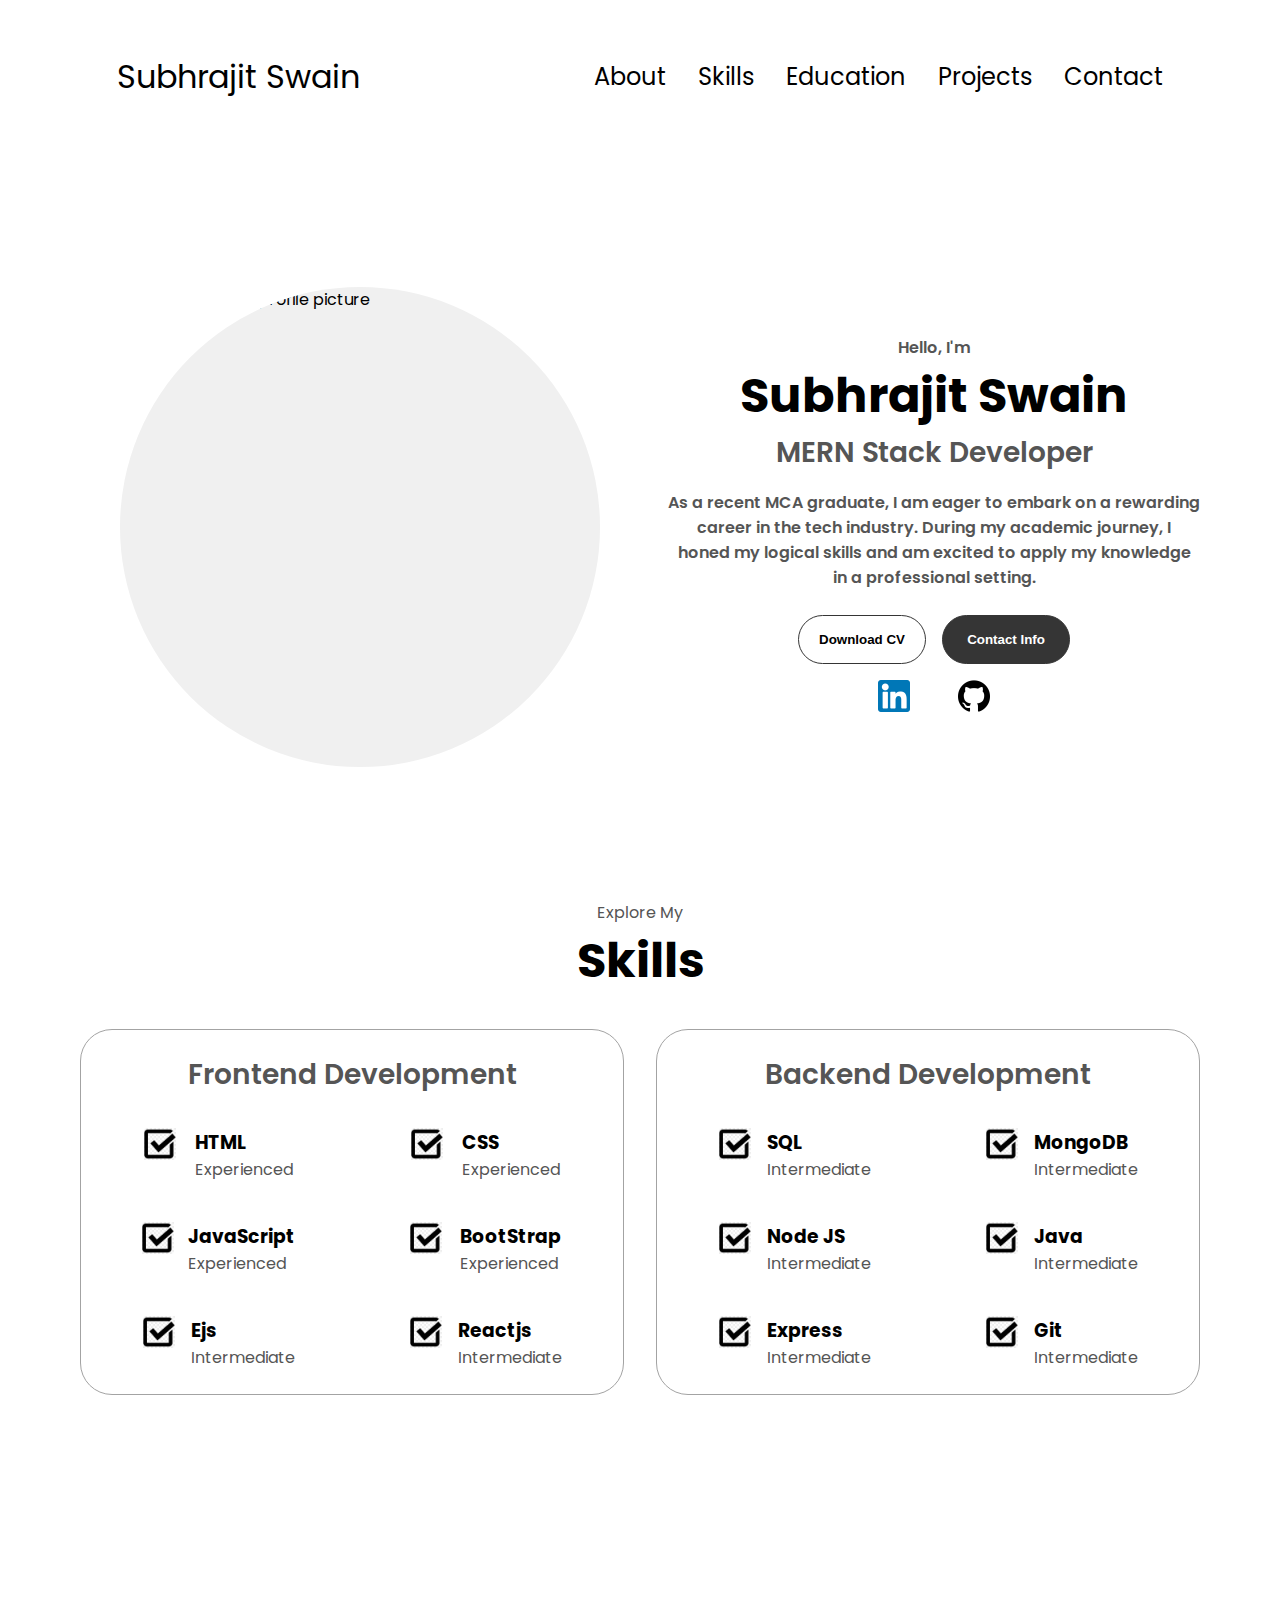
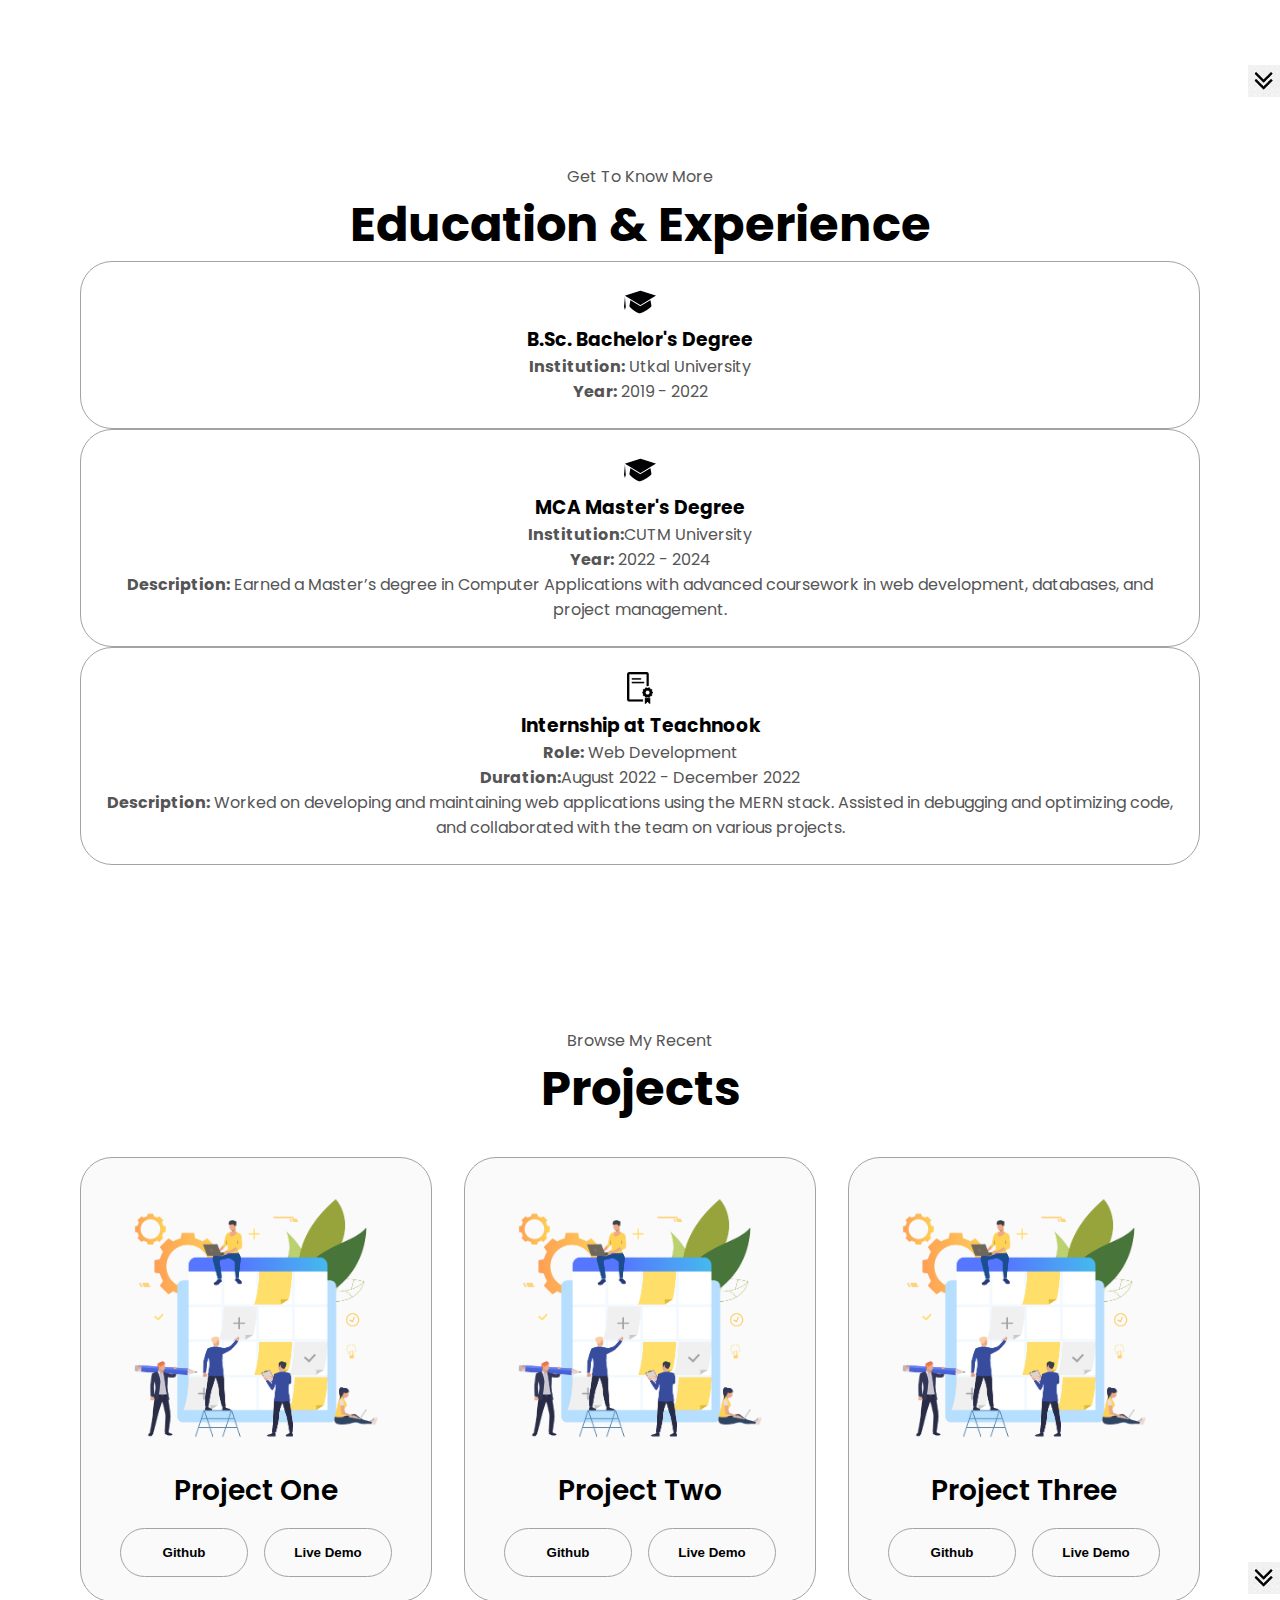
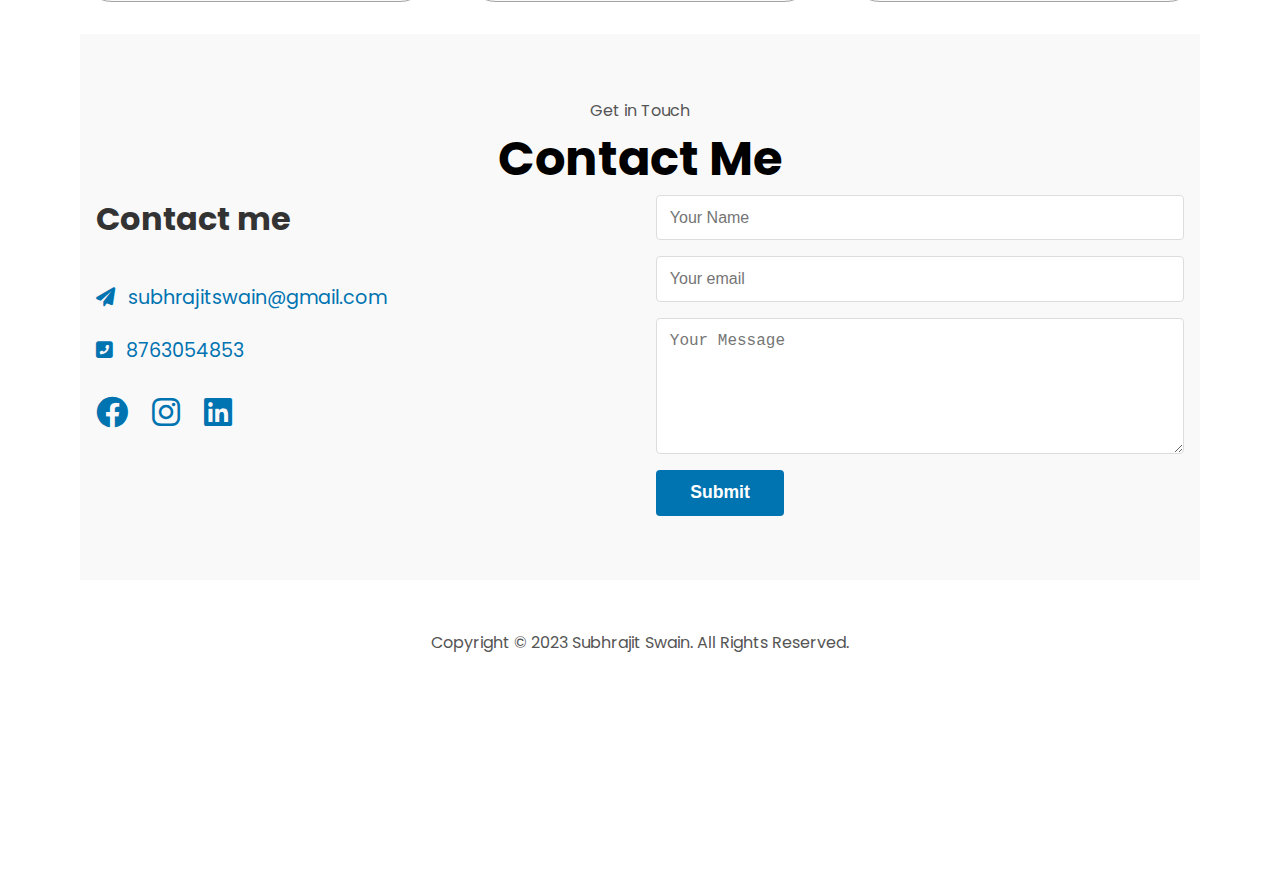
==== commit eaabdc59: "Final" ====
--- a/portfolio.html
+++ b/portfolio.html
@@ -16,7 +16,7 @@
         <ul class="nav-links">
             <li><a href="#about">About</a></li>
             <li><a href="#experience">Skills</a></li>
-            <li><a href="#education">Education & Experience</a></li>
+            <li><a href="#education">Education</a></li>
             <li><a href="#projects">Projects</a></li>
             <li><a href="#contact">Contact</a></li>
         </ul>
@@ -34,7 +34,7 @@
             <ul class="menu-links">
                 <li><a href="#about" onclick="toggleMenu()">About</a></li>
                 <li><a href="#experience" onclick="toggleMenu()">Skills</a></li>
-                <li><a href="#education" onclick="toggleMenu()">Education & Experience</a></li>
+                <li><a href="#education" onclick="toggleMenu()">Education</a></li>
                 <li><a href="#projects" onclick="toggleMenu()">Projects</a></li>
                 <li><a href="#contact" onclick="toggleMenu()">Contact</a></li>
             </ul>
@@ -69,6 +69,7 @@
                 </a>
             </div>
         </div>
+        
     </section>
 
 
@@ -215,7 +216,6 @@
               </div>
           </div>
       </div>
-      <img src="assets/arrow.png" alt="Arrow icon" class="icon arrow" onclick="location.href='#experience'">
   </section>
   
 
@@ -271,7 +271,7 @@
                     <p><a href="mailto:subhrajitswain@gmail.com"><i class="fas fa-paper-plane"></i> subhrajitswain@gmail.com</a></p>
                     <p><a href="tel:+918763054853"><i class="fas fa-phone-square-alt"></i> 8763054853</a></p>
                     <div class="social-icons">
-                        <a href="https://www.facebook.com/subhrajit.swain.9275L"><i class="fab fa-facebook"></i></a>
+                        <a href="https://www.facebook.com/subhrajit.swain.9275"><i class="fab fa-facebook"></i></a>
                         <a href="https://www.instagram.com/_subhrajit_swain_14/"><i class="fab fa-instagram"></i></a>
                         <a href="https://www.linkedin.com/in/subhrajit-swain-798963218/"><i class="fab fa-linkedin"></i></a>
                     </div>
--- a/portfolio.css
+++ b/portfolio.css
@@ -149,9 +149,9 @@
 /* SECTIONS */
 
 section {
-  padding-top: 4vh;
+  padding-top: 3vh;
   height: 96vh;
-  margin: 0 10rem;
+  margin: 0 5rem;
   box-sizing: border-box;
   min-height: fit-content;
 }
@@ -165,7 +165,7 @@
 #about {
   display: flex;
   justify-content: center;
-  gap: 5rem;
+  gap: 3rem;
   height: 80vh;
 }
 
@@ -174,10 +174,12 @@
   height: 30rem;
   margin: 0 auto; 
   display: flex; 
+  margin-left: 40px;
   align-items: center; 
   justify-content: center; 
   overflow: hidden; 
   border-radius: 50%;
+  align-self: center;
   background-color: #f0f0f0; 
 }
 
@@ -188,14 +190,6 @@
   border-radius: 50%; 
 }
 
-
-.section__pic-container {
-  display: flex;
-  height: 100px;
-  width: 100px;
-  margin: auto 0;
-  border-radius: 100px;
-}
 
 .section__text {
   align-self: center;
--- a/portfolio1.css
+++ b/portfolio1.css
@@ -1,189 +1,223 @@
-/* Responsive Design */
-
 /* For screens smaller than 1400px */
 @media screen and (max-width: 1400px) {
   #profile {
-    height: 75vh; /* Adjust height */
-    margin-bottom: 4rem; /* Adjust margin */
-  }
-  
+    height: 70vh;
+    margin-bottom: 2rem;
+  }
+
   .about-containers {
     flex-wrap: wrap;
   }
-  
-  #contact,
-  #projects {
-    height: auto; /* Adjust to fit content */
+
+  #contact, #projects {
+    height: auto;
   }
 }
 
 /* For screens smaller than 1200px (Laptops) */
 @media screen and (max-width: 1200px) {
   #desktop-nav {
-    display: none; /* Hide desktop navigation */
-  }
-  
+    display: none;
+  }
+
   #hamburger-nav {
-    display: flex; /* Show hamburger menu */
-  }
-  
-  #experience,
-  .experience-details-container {
-    margin-top: 1.5rem; /* Adjust margin */
-  }
-  
-  #profile,
-  .section-container {
-    display: block; /* Stack elements vertically */
-  }
-  
+    display: flex;
+  }
+
+  #experience, .experience-details-container {
+    margin-top: 1.5rem;
+  }
+
+  #profile, .section-container {
+    display: block;
+  }
+
   .arrow {
-    display: none; /* Hide arrow */
-  }
-  
-  section,
-  .section-container {
-    height: auto; /* Adjust height to fit content */
-    margin: 0 2%; /* Adjust margin */
-  }
-  
-  .section__pic-container {
-    width: 150px; /* Adjust width */
-    height: 75px; /* Adjust height */
+    display: none;
+  }
+
+  section, .section-container {
+    height: auto;
+    margin: 0 2%;
+  }
+
+  .section__pic-container {
+    width: 150px;
+    height: 75px;
     margin: 0 auto 1rem;
-    padding-left: 5%; /* Adjust padding */
-  }
-  
+    padding-left: 5%;
+  }
+
   .about-containers {
-    margin-top: 1rem; /* Adjust margin */
+    margin-top: 1rem;
   }
 }
 
 /* For screens smaller than 992px (Tablets) */
 @media screen and (max-width: 992px) {
   nav {
-    height: 10vh; /* Adjust navigation height */
-  }
-  
+    height: 5vh;
+  }
+
   .nav-links {
-    font-size: 1.25rem; /* Adjust font size */
-  }
-  
+    font-size: 1.25rem;
+  }
+
   .section-container {
-    margin: 0 1rem; /* Adjust margin */
-  }
-  
-  #profile {
-    height: auto; /* Adjust height */
-    margin-bottom: 3rem; /* Adjust margin */
-  }
-  
-  .section__pic-container {
-    width: 120px; /* Adjust width */
-    height: 60px; /* Adjust height */
-  }
-  
+    margin: 0 1rem;
+  }
+
+  #profile {
+    height: 10rem;
+    margin-bottom: 3rem;
+  }
+
+  .section__pic-container {
+    width: 120px;
+    height: 60px;
+  }
+
   .title {
-    font-size: 1.75rem; /* Adjust font size */
-  }
-  
+    font-size: 1.75rem;
+  }
+
   .details-container {
-    padding: 1rem; /* Adjust padding */
-    font-size: 0.9rem; /* Adjust font size */
-  }
-  
+    padding: 1rem;
+    font-size: 0.9rem;
+  }
+
   .btn {
-    font-size: 1rem; /* Adjust font size */
-    padding: 0.8rem; /* Adjust padding */
-    width: 6rem; /* Adjust width */
+    font-size: 1rem;
+    padding: 0.8rem;
+    width: 6rem;
   }
 }
 
 /* For screens smaller than 768px (Phones) */
 @media screen and (max-width: 768px) {
   nav {
-    height: 8vh; /* Adjust navigation height */
-  }
-  
+    height: 6vh;
+  }
+
   .nav-links {
-    display: none; /* Hide desktop navigation links */
-  }
-  
+    display: none;
+  }
+
   #hamburger-nav {
-    display: flex; /* Show hamburger menu */
-  }
-  
+    display: flex;
+  }
+  .menu-links{
+    display: flex;
+    margin-bottom: 10px;
+  }
+
   .section-container {
-    margin: 0 0.5rem; /* Adjust margin */
-    flex-direction: column; /* Stack items vertically */
-  }
-  
-  #profile {
-    height: auto; /* Adjust height */
-    margin-bottom: 2rem; /* Adjust margin */
-  }
-  
-  .section__pic-container {
-    width: 100px; /* Adjust width */
-    height: 50px; /* Adjust height */
-  }
-  
+    margin: 0 0.5rem;
+    flex-direction: column;
+  }
+
+  #profile {
+    height: auto;
+    margin-bottom: 2rem;
+  }
+
+  .section__pic-container {
+    width: 100px;
+    height: 50px;
+  }
+
   .title {
-    font-size: 1.5rem; /* Adjust font size */
-  }
-  
+    font-size: 1.5rem;
+  }
+
   .details-container {
-    padding: 0.5rem; /* Adjust padding */
-    font-size: 0.8rem; /* Adjust font size */
-  }
-  
+    padding: 0.5rem;
+    font-size: 0.8rem;
+  }
+
   .btn {
-    font-size: 0.9rem; /* Adjust font size */
-    padding: 0.6rem; /* Adjust padding */
-    width: 5rem; /* Adjust width */
-  }
-  
+    font-size: 0.9rem;
+    padding: 0.6rem;
+    width: 5rem;
+  }
+
   .contact-left p {
-    font-size: 1rem; /* Adjust font size */
-  }
-  
+    font-size: 1rem;
+  }
+
   .contact-right input,
   .contact-right textarea {
-    font-size: 0.875rem; /* Adjust font size */
-  }
-  
+    font-size: 0.875rem;
+  }
+
   .contact-right button {
-    font-size: 1rem; /* Adjust font size */
+    font-size: 1rem;
   }
 }
 
 /* For screens smaller than 576px (Small Phones) */
 @media screen and (max-width: 576px) {
+  nav {
+    height: 6vh;
+  }
+
+  .nav-links {
+    display: none;
+  }
+
+  #hamburger-nav {
+    display: flex;
+  }
+
+  .hamburger-menu {
+    display: flex;
+  }
+
+  .menu-links {
+    display: flex;
+  }
+
+  .hamburger-icon {
+    cursor: pointer;
+  }
+
+  .hamburger-icon.open {
+    display: flex;
+    flex-wrap: wrap;
+  }
+
+  .menu-links a {
+    width: 100%;
+    text-align: center;
+    padding: 0.5rem;
+  }
+
+  .section-container {
+    margin: 0 0.5rem;
+    flex-direction: column;
+  }
+
+  #profile {
+    height: auto;
+    margin-bottom: 2rem;
+  }
+
+  .section__pic-container {
+    width: 100px;
+    height: 50px;
+  }
+
   .title {
-    font-size: 1.25rem; /* Further adjust font size */
-  }
-  
+    font-size: 1.25rem;
+  }
+
   .details-container {
-    padding: 0.5rem; /* Further adjust padding */
-    font-size: 0.7rem; /* Further adjust font size */
-  }
-  
+    padding: 0.5rem;
+    font-size: 0.7rem;
+  }
+
   .btn {
-    font-size: 0.75rem; /* Further adjust font size */
-    padding: 0.4rem; /* Further adjust padding */
-    width: 4rem; /* Further adjust width */
-  }
-  
-  .contact-left p {
-    font-size: 0.9rem; /* Further adjust font size */
-  }
-  
-  .contact-right input,
-  .contact-right textarea {
-    font-size: 0.75rem; /* Further adjust font size */
-  }
-  
-  .contact-right button {
-    font-size: 0.9rem; /* Further adjust font size */
-  }
-}
+    font-size: 0.75rem;
+    padding: 0.1;
+  }
+}